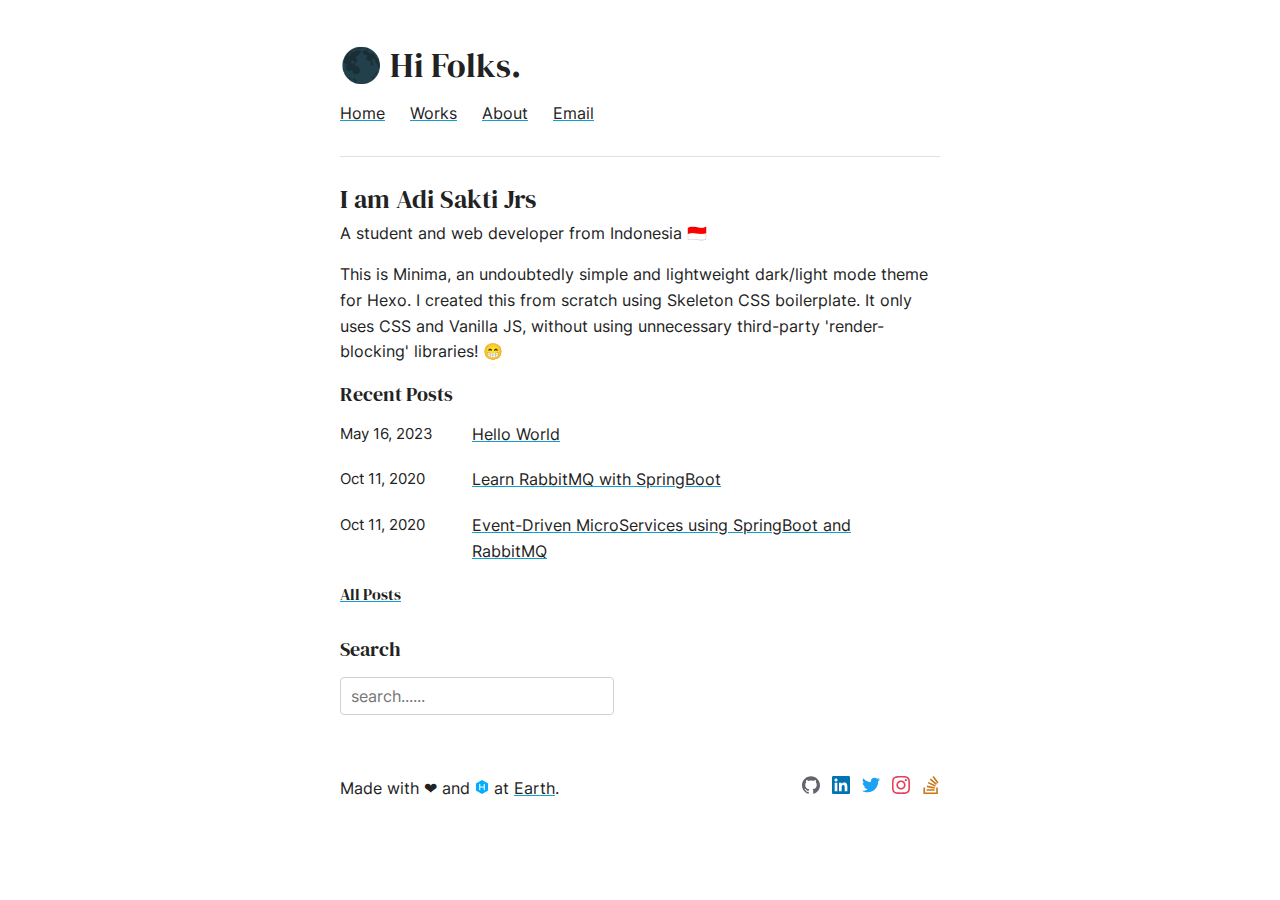
==== index.html @ b5400f8d "Site updated YYYY-05-2023年5月16日 22:52:45)" ====
<!DOCTYPE html>
<html lang="en">

<head>

  <!-- Minima -->
  <!-- Hexo theme created by @adisaktijrs -->

  <!-- Basic Page Needs
  –––––––––––––––––––––––––––––––––––––––––––––––––– -->
  <meta charset="utf-8">

  
  <title>Hexo</title>
  
  <link rel="sitemap" href="http://example.comsitemap.xml" />
  
  <link rel="canonical" href="http://example.com/">
  
  <meta name="description" content="">
  
  
  <meta name="author" content="John Doe">
  
  
  <meta property="og:image" content="http://example.com/images/thumbnail.jpg">
  
  
  <meta property="og:site_name" content="Hexo" />
  <meta property="og:type" content="article" />
  <meta property="og:title" content="Hexo" />
  
  <meta property="og:description" content="">
  
  <meta property="og:url" content="http://example.com/" />

  <meta name="twitter:card" content="summary_large_image">
  <meta name="twitter:title" content="Hexo">
  
  <meta name="twitter:description" content="">
  
  
  
  <meta name="twitter:image" content="http://example.com/images/thumbnail.jpg">
  
  
  <meta name="twitter:url" content="http://example.com/" />

  <!-- Mobile Specific Metas
  –––––––––––––––––––––––––––––––––––––––––––––––––– -->
  <meta name="viewport" content="width=device-width, initial-scale=1">

  <!-- Preload fonts
  –––––––––––––––––––––––––––––––––––––––––––––––––– -->
  <link rel="preload" href="/fonts/dm-serif-display-v4-latin-regular.woff2" as="font" type="font/woff2" crossorigin>
  <link rel="preload" href="/fonts/inter-v2-latin-regular.woff2" as="font" type="font/woff2" crossorigin>

  <!-- CSS
  –––––––––––––––––––––––––––––––––––––––––––––––––– -->
  
<link rel="stylesheet" href="/css/normalize.css">

  
<link rel="stylesheet" href="/css/skeleton.css">

  
<link rel="stylesheet" href="/css/custom.css">

  
<link rel="stylesheet" href="/css/prism-dark.css">

  
<link rel="stylesheet" href="/css/prism-line-numbers.css">

  <!-- User css -->
  
  
<link rel="stylesheet" href="/css/user.css">

  

  <!-- Favicon
  –––––––––––––––––––––––––––––––––––––––––––––––––– -->
  <link rel="icon" type="image/png" href="/images/favicon.png">

  <!-- Custom Theme Color Style
  –––––––––––––––––––––––––––––––––––––––––––––––––– -->
  <style>
  a:not(.icon) {
    text-decoration-color: #0FA0CE;
    background-image: linear-gradient(
      to bottom,
      rgba(0, 0, 0, 0) 50%,
      #0FA0CE 50%
    );
  }
  blockquote {
    border-left: 8px solid #0FA0CE;
  }
  .nanobar .bar {
    background: #0FA0CE;
  }
  .button.button-primary:hover,
  button.button-primary:hover,
  input[type="submit"].button-primary:hover,
  input[type="reset"].button-primary:hover,
  input[type="button"].button-primary:hover,
  .button.button-primary:focus,
  button.button-primary:focus,
  input[type="submit"].button-primary:focus,
  input[type="reset"].button-primary:focus,
  input[type="button"].button-primary:focus {
    background-color: #0FA0CE;
    border-color: #0FA0CE;
  }
  input[type="email"]:focus,
  input[type="number"]:focus,
  input[type="search"]:focus,
  input[type="text"]:focus,
  input[type="tel"]:focus,
  input[type="url"]:focus,
  input[type="password"]:focus,
  textarea:focus,
  select:focus {
    border: 1px solid #0FA0CE;
  }
</style>

  <!-- Google Analytics (With Privacy Settings On)
  –––––––––––––––––––––––––––––––––––––––––––––––––– -->
  

  
  <script src="/js/pic.min.js" defer></script>
  

  

<meta name="generator" content="Hexo 6.3.0"></head>

<body>
  <div class="container">
    <div class="row">
      <div>

        <div class="row">
  <div class="two columns" style="max-width: 50px">
    <h1 class="mt-2 mode">
      <div onclick=setDarkMode(true) id="darkBtn">🌑</div>
      <div onclick=setDarkMode(false) id="lightBtn" class=hidden>☀️</div>
      <script >
        if (localStorage.getItem('preferredTheme') == 'dark') {
          setDarkMode(true)
        }
        function setDarkMode(isDark) {
          var darkBtn = document.getElementById('darkBtn')
          var lightBtn = document.getElementById('lightBtn')
          if (isDark) {
            lightBtn.style.display = "block"
            darkBtn.style.display = "none"
            localStorage.setItem('preferredTheme', 'dark');
          } else {
            lightBtn.style.display = "none"
            darkBtn.style.display = "block"
            localStorage.removeItem('preferredTheme');
          }
          document.body.classList.toggle("darkmode");
        }
      </script>
    </h1>
  </div>

  <div class="six columns ml-1">
    <h1 class="mt-2">
      Hi Folks.
    </h1>
  </div>

  <div class="twelve columns">
    <div class="row">
      <div class="nine columns left">
        <a href="/">Home</a>
        
          
          <a href="/Works" class="ml">Works</a>
          
        
          
          <a href="/About" class="ml">About</a>
          
        
        
          
            <a href="mailto:test@test.test" target="_blank" class="ml">Email</a>
          
        
      </div>
    </div>
    <hr style="margin-bottom: 2.6rem">
  </div>
</div>

        <div class="trans">
          <div class="row">
  <div class="column">
    <!-- Main information, edit it on theme/_config.yml -->
    <h2 class="mb-2">I am Adi Sakti Jrs</h2>
    <p>A student and web developer from Indonesia 🇮🇩</p>
    <p>This is Minima, an undoubtedly simple and lightweight dark/light mode theme for Hexo. I created this from scratch using Skeleton CSS boilerplate. It only uses CSS and Vanilla JS, without using unnecessary third-party &#39;render-blocking&#39; libraries! 😁</p>
  </div>
</div>

<h3>Recent Posts</h3>


<div class="row">

  <div class="three columns left lit">
    <p class="bottom">May 16, 2023</p>
  </div>
  <div class="nine columns left mb-3">
    <a href="/2023/05/16/hello-world/" >
      
        Hello World
      
    </a>
  </div>
</div>

<div class="row">

  <div class="three columns left lit">
    <p class="bottom">Oct 11, 2020</p>
  </div>
  <div class="nine columns left mb-3">
    <a href="/2020/10/11/Learn_RabbitMQ_with_SpringBoot/" >
      
        Learn RabbitMQ with SpringBoot
      
    </a>
  </div>
</div>

<div class="row">

  <div class="three columns left lit">
    <p class="bottom">Oct 11, 2020</p>
  </div>
  <div class="nine columns left mb-3">
    <a href="/2020/10/11/Event-Driven_MicroServices_using_SpringBoot_and_RabbitMQ/" >
      
        Event-Driven MicroServices using SpringBoot and RabbitMQ
      
    </a>
  </div>
</div>


<h4> <a href="/archives">All Posts</a></h4>

        </div>
        <div class="row mt-2">
  <h3>Search</h3>
  <div><input id="search-text" title="search" class="search-text" type="text" placeholder="search......"></div>
  <div style="margin-top: 1.5rem;">
    <ul id="result"></ul>
  </div>
</div>
        <div class="row mt-2">
  
    <div class="eight columns">
      <p id="madewith">Made with ❤ and
        <a class="footer-link icon" href="https://hexo.io" target="_blank" style="text-decoration: none;" rel="noreferrer" aria-label="Hexo.io">
        <svg class="hexo svg-hov" width="14" role="img" xmlns="http://www.w3.org/2000/svg" viewBox="0 0 24 24"><title>Hexo.js</title><path d="M12 .007L1.57 6.056V18.05L12 23.995l10.43-6.049V5.952L12 .007zm4.798 17.105l-.939.521-.939-.521V12.94H9.08v4.172l-.94.521-.938-.521V6.89l.939-.521.939.521v4.172h5.84V6.89l.94-.521.938.521v10.222z"/></svg>
        </a>
        
        at <a href="https://en.wikipedia.org/wiki/Earth" target="_blank" rel="noreferrer">Earth</a>.</p>
        
    </div>

    <!-- Sepcial thanks to https://simpleicons.org/ for the icons -->
    <div class="four columns mb-3 posisi" >
      
      <a class="ml-0 footer-link icon" href="https://github.com/adisaktijrs" target="_blank" style="text-decoration: none" rel="noreferrer" aria-label="GitHub">
        <svg class="github svg-hov" width="18" role="img" viewBox="0 0 24 24" xmlns="http://www.w3.org/2000/svg"><title>GitHub</title><path d="M12 .297c-6.63 0-12 5.373-12 12 0 5.303 3.438 9.8 8.205 11.385.6.113.82-.258.82-.577 0-.285-.01-1.04-.015-2.04-3.338.724-4.042-1.61-4.042-1.61C4.422 18.07 3.633 17.7 3.633 17.7c-1.087-.744.084-.729.084-.729 1.205.084 1.838 1.236 1.838 1.236 1.07 1.835 2.809 1.305 3.495.998.108-.776.417-1.305.76-1.605-2.665-.3-5.466-1.332-5.466-5.93 0-1.31.465-2.38 1.235-3.22-.135-.303-.54-1.523.105-3.176 0 0 1.005-.322 3.3 1.23.96-.267 1.98-.399 3-.405 1.02.006 2.04.138 3 .405 2.28-1.552 3.285-1.23 3.285-1.23.645 1.653.24 2.873.12 3.176.765.84 1.23 1.91 1.23 3.22 0 4.61-2.805 5.625-5.475 5.92.42.36.81 1.096.81 2.22 0 1.606-.015 2.896-.015 3.286 0 .315.21.69.825.57C20.565 22.092 24 17.592 24 12.297c0-6.627-5.373-12-12-12"/></svg>
      </a>
      

      
      <a class="ml-0 footer-link icon" href="https://linkedin.com/in/adisaktijrs" target="_blank" style="text-decoration: none" rel="noreferrer" aria-label="LinkedIn">
        <svg class="linkedin svg-hov" width="18" role="img" viewBox="0 0 24 24" xmlns="http://www.w3.org/2000/svg"><title>LinkedIn</title><path d="M20.447 20.452h-3.554v-5.569c0-1.328-.027-3.037-1.852-3.037-1.853 0-2.136 1.445-2.136 2.939v5.667H9.351V9h3.414v1.561h.046c.477-.9 1.637-1.85 3.37-1.85 3.601 0 4.267 2.37 4.267 5.455v6.286zM5.337 7.433c-1.144 0-2.063-.926-2.063-2.065 0-1.138.92-2.063 2.063-2.063 1.14 0 2.064.925 2.064 2.063 0 1.139-.925 2.065-2.064 2.065zm1.782 13.019H3.555V9h3.564v11.452zM22.225 0H1.771C.792 0 0 .774 0 1.729v20.542C0 23.227.792 24 1.771 24h20.451C23.2 24 24 23.227 24 22.271V1.729C24 .774 23.2 0 22.222 0h.003z"/></svg>
      </a>
      

      
      <a class="ml-0 footer-link icon" href="https://twitter.com/adisaktijrs" target="_blank" style="text-decoration: none" rel="noreferrer" aria-label="Twitter">
        <svg class="twitter svg-hov" width="18" role="img" viewBox="0 0 24 24" xmlns="http://www.w3.org/2000/svg"><title>Twitter</title><path d="M23.954 4.569c-.885.389-1.83.654-2.825.775 1.014-.611 1.794-1.574 2.163-2.723-.951.555-2.005.959-3.127 1.184-.896-.959-2.173-1.559-3.591-1.559-2.717 0-4.92 2.203-4.92 4.917 0 .39.045.765.127 1.124C7.691 8.094 4.066 6.13 1.64 3.161c-.427.722-.666 1.561-.666 2.475 0 1.71.87 3.213 2.188 4.096-.807-.026-1.566-.248-2.228-.616v.061c0 2.385 1.693 4.374 3.946 4.827-.413.111-.849.171-1.296.171-.314 0-.615-.03-.916-.086.631 1.953 2.445 3.377 4.604 3.417-1.68 1.319-3.809 2.105-6.102 2.105-.39 0-.779-.023-1.17-.067 2.189 1.394 4.768 2.209 7.557 2.209 9.054 0 13.999-7.496 13.999-13.986 0-.209 0-.42-.015-.63.961-.689 1.8-1.56 2.46-2.548l-.047-.02z"/></svg>
      </a>
      

      
      <a class="ml-0 footer-link icon" href="https://instagram.com/adisaktijrs" target="_blank" style="text-decoration: none" rel="noreferrer" aria-label="Instagram">
        <svg class="instagram svg-hov" width="18" role="img" viewBox="0 0 24 24" xmlns="http://www.w3.org/2000/svg"><title>Instagram</title><path d="M12 0C8.74 0 8.333.015 7.053.072 5.775.132 4.905.333 4.14.63c-.789.306-1.459.717-2.126 1.384S.935 3.35.63 4.14C.333 4.905.131 5.775.072 7.053.012 8.333 0 8.74 0 12s.015 3.667.072 4.947c.06 1.277.261 2.148.558 2.913.306.788.717 1.459 1.384 2.126.667.666 1.336 1.079 2.126 1.384.766.296 1.636.499 2.913.558C8.333 23.988 8.74 24 12 24s3.667-.015 4.947-.072c1.277-.06 2.148-.262 2.913-.558.788-.306 1.459-.718 2.126-1.384.666-.667 1.079-1.335 1.384-2.126.296-.765.499-1.636.558-2.913.06-1.28.072-1.687.072-4.947s-.015-3.667-.072-4.947c-.06-1.277-.262-2.149-.558-2.913-.306-.789-.718-1.459-1.384-2.126C21.319 1.347 20.651.935 19.86.63c-.765-.297-1.636-.499-2.913-.558C15.667.012 15.26 0 12 0zm0 2.16c3.203 0 3.585.016 4.85.071 1.17.055 1.805.249 2.227.415.562.217.96.477 1.382.896.419.42.679.819.896 1.381.164.422.36 1.057.413 2.227.057 1.266.07 1.646.07 4.85s-.015 3.585-.074 4.85c-.061 1.17-.256 1.805-.421 2.227-.224.562-.479.96-.899 1.382-.419.419-.824.679-1.38.896-.42.164-1.065.36-2.235.413-1.274.057-1.649.07-4.859.07-3.211 0-3.586-.015-4.859-.074-1.171-.061-1.816-.256-2.236-.421-.569-.224-.96-.479-1.379-.899-.421-.419-.69-.824-.9-1.38-.165-.42-.359-1.065-.42-2.235-.045-1.26-.061-1.649-.061-4.844 0-3.196.016-3.586.061-4.861.061-1.17.255-1.814.42-2.234.21-.57.479-.96.9-1.381.419-.419.81-.689 1.379-.898.42-.166 1.051-.361 2.221-.421 1.275-.045 1.65-.06 4.859-.06l.045.03zm0 3.678c-3.405 0-6.162 2.76-6.162 6.162 0 3.405 2.76 6.162 6.162 6.162 3.405 0 6.162-2.76 6.162-6.162 0-3.405-2.76-6.162-6.162-6.162zM12 16c-2.21 0-4-1.79-4-4s1.79-4 4-4 4 1.79 4 4-1.79 4-4 4zm7.846-10.405c0 .795-.646 1.44-1.44 1.44-.795 0-1.44-.646-1.44-1.44 0-.794.646-1.439 1.44-1.439.793-.001 1.44.645 1.44 1.439z"/></svg>
      </a>
      

      
      <a class="ml-0 footer-link icon" href="https://stackoverflow.com/story/tobiasreithmeier" target="_blank" style="text-decoration: none" rel="noreferrer" aria-label="StackOverflow">
        <svg class="stackoverflow svg-hov" width="18" role="img" viewBox="0 0 24 24" xmlns="http://www.w3.org/2000/svg"><title>Stack Overflow</title><path d="M15.725 0l-1.72 1.277 6.39 8.588 1.716-1.277L15.725 0zm-3.94 3.418l-1.369 1.644 8.225 6.85 1.369-1.644-8.225-6.85zm-3.15 4.465l-.905 1.94 9.702 4.517.904-1.94-9.701-4.517zm-1.85 4.86l-.44 2.093 10.473 2.201.44-2.092-10.473-2.203zM1.89 15.47V24h19.19v-8.53h-2.133v6.397H4.021v-6.396H1.89zm4.265 2.133v2.13h10.66v-2.13H6.154Z"/></svg>
      </a>
      

    </div>
  
</div>

      </div>

    </div>

  </div>
  <script src="/js/nanobar.min.js"></script>

  <script>
    var options = {
      classname: 'nanobar',
      id: 'myNanobar'
    };
    var nanobar = new Nanobar(options);
    nanobar.go(30);
    nanobar.go(76);
    nanobar.go(100);
  </script>

</body>

</html>
---- css/skeleton.css ----
/*
* Skeleton V2.0.4
* Copyright 2014, Dave Gamache
* www.getskeleton.com
* Free to use under the MIT license.
* http://www.opensource.org/licenses/mit-license.php
* 12/29/2014
*/
/* Table of contents
––––––––––––––––––––––––––––––––––––––––––––––––––
- Grid
- Base Styles
- Typography
- Links
- Buttons
- Forms
- Lists
- Code
- Tables
- Spacing
- Utilities
- Clearing
- Media Queries
*/
/* Grid
–––––––––––––––––––––––––––––––––––––––––––––––––– */
.container {
  position: relative;
  width: 100%;
  max-width: 640px;
  margin: 0 auto;
  padding: 0 20px;
  box-sizing: border-box;
}

.column,
.columns {
  width: 100%;
  float: left;
  box-sizing: border-box;
}

/* For devices larger than 550px */
@media (min-width: 550px) {
  .column,
  .columns {
    margin-left: 4%;
  }

  .column:first-child,
  .columns:first-child {
    margin-left: 0;
  }

  .one.column,
  .one.columns {
    width: 4.66666666667%;
  }

  .two.columns {
    width: 13.3333333333%;
  }

  .three.columns {
    width: 22%;
  }

  .four.columns {
    width: 30.6666666667%;
  }

  .five.columns {
    width: 39.3333333333%;
  }

  .six.columns {
    width: 48%;
  }

  .seven.columns {
    width: 56.6666666667%;
  }

  .eight.columns {
    width: 65.3333333333%;
  }

  .nine.columns {
    width: 74.0%;
  }

  .ten.columns {
    width: 82.6666666667%;
  }

  .eleven.columns {
    width: 91.3333333333%;
  }

  .twelve.columns {
    width: 100%;
    margin-left: 0;
  }

  .one-third.column {
    width: 30.6666666667%;
  }

  .two-thirds.column {
    width: 65.3333333333%;
  }

  .one-half.column {
    width: 48%;
  }

  /* Offsets */
  .offset-by-one.column,
  .offset-by-one.columns {
    margin-left: 8.66666666667%;
  }

  .offset-by-two.column,
  .offset-by-two.columns {
    margin-left: 17.3333333333%;
  }

  .offset-by-three.column,
  .offset-by-three.columns {
    margin-left: 26%;
  }

  .offset-by-four.column,
  .offset-by-four.columns {
    margin-left: 34.6666666667%;
  }

  .offset-by-five.column,
  .offset-by-five.columns {
    margin-left: 43.3333333333%;
  }

  .offset-by-six.column,
  .offset-by-six.columns {
    margin-left: 52%;
  }

  .offset-by-seven.column,
  .offset-by-seven.columns {
    margin-left: 60.6666666667%;
  }

  .offset-by-eight.column,
  .offset-by-eight.columns {
    margin-left: 69.3333333333%;
  }

  .offset-by-nine.column,
  .offset-by-nine.columns {
    margin-left: 78.0%;
  }

  .offset-by-ten.column,
  .offset-by-ten.columns {
    margin-left: 86.6666666667%;
  }

  .offset-by-eleven.column,
  .offset-by-eleven.columns {
    margin-left: 95.3333333333%;
  }

  .offset-by-one-third.column,
  .offset-by-one-third.columns {
    margin-left: 34.6666666667%;
  }

  .offset-by-two-thirds.column,
  .offset-by-two-thirds.columns {
    margin-left: 69.3333333333%;
  }

  .offset-by-one-half.column,
  .offset-by-one-half.columns {
    margin-left: 52%;
  }
}

/* Base Styles
–––––––––––––––––––––––––––––––––––––––––––––––––– */
/* NOTE
html is set to 62.5% so that all the REM measurements throughout Skeleton
are based on 10px sizing. So basically 1.5rem = 15px :) */
html {
  font-size: 62.5%;
}

body {
  font-size: 1.6em;
  /* currently ems cause chrome bug misinterpreting rems on body element */
  line-height: 1.6;
  font-weight: 400;
  font-family: "Inter", "HelveticaNeue", "Helvetica Neue", Helvetica, Arial, sans-serif;
  color: #222;
}

/* Typography
–––––––––––––––––––––––––––––––––––––––––––––––––– */
h1, h2, h3, h4, h5, h6 {
  margin-top: 0;
  margin-bottom: 1.5rem;
  font-family: 'DM Serif Display', serif;
  font-weight: 400;
}

h1 {
  font-size: 3.4rem;
  line-height: 1.2;
}

h2 {
  font-size: 2.6rem;
  line-height: 1.25;
}

h3 {
  font-size: 2.0rem;
  line-height: 1.3;
}

h4 {
  font-size: 1.6rem;
  line-height: 1.35;
}

h5 {
  font-size: 1.4rem;
  line-height: 1.5;
}

h6 {
  font-size: 1.2rem;
  line-height: 1.6;
  letter-spacing: 0;
}

/* Larger than phablet */
/* @media (min-width: 550px) {
  h1 {
    font-size: 5.0rem;
  }

  h2 {
    font-size: 4.2rem;
  }

  h3 {
    font-size: 3.6rem;
  }

  h4 {
    font-size: 3.0rem;
  }

  h5 {
    font-size: 2.4rem;
  }

  h6 {
    font-size: 1.8rem;
  }
} */

p {
  margin-top: 0;
}

/* Links
–––––––––––––––––––––––––––––––––––––––––––––––––– */
a:not(.icon) {
  color: inherit;
  background-size: 100% 200%;
  transition:
    background-position .2s ease-in-out
}

a:hover:not(.icon),
a:focus:not(.icon) {
  background-position: 0 100%;
  color: #fff;
}

/* a:hover {
  background-color: #0FA0CE;
  transition: to top 200ms ease-out;

}

.link {
  text-decoration: none;
  color: inherit;
  position: relative;
}

.link:hover {
  color: inherit;
}

.link:after {
  content: "";
  position: absolute;
  z-index: -1;
  top: 80%;
  left: -0.1em;
  right: -0.1em;
  bottom: 0;
  transition: top 200ms cubic-bezier(0, .8, .13, 1);
  background-color: #0FA0CE;
}

.link:hover:after {
  top: 0%;
} */

/* Buttons
–––––––––––––––––––––––––––––––––––––––––––––––––– */
.button,
button,
input[type="submit"],
input[type="reset"],
input[type="button"] {
  display: inline-block;
  height: 38px;
  padding: 0 30px;
  color: #555;
  text-align: center;
  font-size: 11px;
  font-weight: 600;
  line-height: 38px;
  letter-spacing: .1rem;
  text-transform: uppercase;
  text-decoration: none;
  white-space: nowrap;
  background-color: transparent;
  border-radius: 4px;
  border: 1px solid #bbb;
  cursor: pointer;
  box-sizing: border-box;
}

.button:hover,
button:hover,
input[type="submit"]:hover,
input[type="reset"]:hover,
input[type="button"]:hover,
.button:focus,
button:focus,
input[type="submit"]:focus,
input[type="reset"]:focus,
input[type="button"]:focus {
  color: #333;
  border-color: #888;
  outline: 0;
}

.button.button-primary,
button.button-primary,
input[type="submit"].button-primary,
input[type="reset"].button-primary,
input[type="button"].button-primary {
  color: #FFF;
  background-color: #333;
  border-color: #333;
}

.button.button-primary:hover,
button.button-primary:hover,
input[type="submit"].button-primary:hover,
input[type="reset"].button-primary:hover,
input[type="button"].button-primary:hover,
.button.button-primary:focus,
button.button-primary:focus,
input[type="submit"].button-primary:focus,
input[type="reset"].button-primary:focus,
input[type="button"].button-primary:focus {
  color: #FFF;
}

/* Forms
–––––––––––––––––––––––––––––––––––––––––––––––––– */
input[type="email"],
input[type="number"],
input[type="search"],
input[type="text"],
input[type="tel"],
input[type="url"],
input[type="password"],
textarea,
select {
  height: 38px;
  padding: 6px 10px;
  /* The 6px vertically centers text on FF, ignored by Webkit */
  background-color: #fff;
  border: 1px solid #D1D1D1;
  border-radius: 4px;
  box-shadow: none;
  box-sizing: border-box;
}

/* Removes awkward default styles on some inputs for iOS */
input[type="email"],
input[type="number"],
input[type="search"],
input[type="text"],
input[type="tel"],
input[type="url"],
input[type="password"],
textarea {
  -webkit-appearance: none;
  -moz-appearance: none;
  appearance: none;
}

textarea {
  min-height: 65px;
  padding-top: 6px;
  padding-bottom: 6px;
}

input[type="email"]:focus,
input[type="number"]:focus,
input[type="search"]:focus,
input[type="text"]:focus,
input[type="tel"]:focus,
input[type="url"]:focus,
input[type="password"]:focus,
textarea:focus,
select:focus {
  outline: 0;
}

label,
legend {
  display: block;
  margin-bottom: .5rem;
  font-weight: 600;
}

fieldset {
  padding: 0;
  border-width: 0;
}

input[type="checkbox"],
input[type="radio"] {
  display: inline;
}

label>.label-body {
  display: inline-block;
  margin-left: .5rem;
  font-weight: normal;
}

/* Lists
–––––––––––––––––––––––––––––––––––––––––––––––––– */
ul {
  list-style: circle outside;
  margin-left: 2rem;
}

ol {
  list-style: decimal outside;
  margin-left: 2rem;
}

ol, ul {
  padding-left: 0;
  margin-top: 0;
}

ul ul,
ul ol,
ol ol,
ol ul {
  margin: 1.5rem 0 1.5rem 3rem;
  font-size: 90%;
}

li {
  margin-bottom: 1rem;
}

/* Code
–––––––––––––––––––––––––––––––––––––––––––––––––– */
/* code {
  padding: .2rem .5rem;
  margin: 0 .2rem;
  font-size: 90%;
  white-space: nowrap;
  background: #F1F1F1;
  border: 1px solid #E1E1E1;
  border-radius: 4px;
}

pre>code {
  display: block;
  padding: 1rem 1.5rem;
  white-space: pre;
} */
/* Tables
–––––––––––––––––––––––––––––––––––––––––––––––––– */
th,
td {
  padding: 12px 15px;
  text-align: left;
  border-bottom: 1px solid #E1E1E1;
}

th:first-child,
td:first-child {
  padding-left: 0;
}

th:last-child,
td:last-child {
  padding-right: 0;
}

/* Spacing
–––––––––––––––––––––––––––––––––––––––––––––––––– */
button,
.button {
  margin-bottom: 1rem;
}

input,
textarea,
select,
fieldset {
  margin-bottom: 1.5rem;
}

/* pre,
blockquote,
dl,
figure,
table,
p,
ul,
ol,
form {
  margin-bottom: 2.5rem;
} */

/* Utilities
–––––––––––––––––––––––––––––––––––––––––––––––––– */
.u-full-width {
  width: 100%;
  box-sizing: border-box;
}

.u-max-full-width {
  max-width: 100%;
  box-sizing: border-box;
}

.u-pull-right {
  float: right;
}

.u-pull-left {
  float: left;
}

/* Misc
–––––––––––––––––––––––––––––––––––––––––––––––––– */
hr {
  margin-top: 3rem;
  margin-bottom: 3.5rem;
  border-width: 0;
  border-top: 1px solid #E1E1E1;
}

/* Clearing
–––––––––––––––––––––––––––––––––––––––––––––––––– */
/* Self Clearing Goodness */
.container:after,
.row:after,
.u-cf {
  content: "";
  display: table;
  clear: both;
}

/* Media Queries
–––––––––––––––––––––––––––––––––––––––––––––––––– */
/*
Note: The best way to structure the use of media queries is to create the queries
near the relevant code. For example, if you wanted to change the styles for buttons
on small devices, paste the mobile query code up in the buttons section and style it
there.
*/
/* Larger than mobile */
@media (min-width: 400px) {}

/* Larger than phablet (also point when grid becomes active) */
@media (min-width: 550px) {}

/* Larger than tablet */
@media (min-width: 750px) {}

/* Larger than desktop */
@media (min-width: 1000px) {}

/* Larger than Desktop HD */
@media (min-width: 1200px) {}
---- css/custom.css ----
/* dm-serif-display-regular - latin */
@font-face {
  font-family: 'DM Serif Display';
  font-style: normal;
  font-weight: 400;
  src: url('../fonts/dm-serif-display-v4-latin-regular.eot'); /* IE9 Compat Modes */
  src: local('DM Serif Display Regular'), local('DMSerifDisplay-Regular'),
       url('../fonts/dm-serif-display-v4-latin-regular.eot?#iefix') format('embedded-opentype'), /* IE6-IE8 */
       url('../fonts/dm-serif-display-v4-latin-regular.woff2') format('woff2'), /* Super Modern Browsers */
       url('../fonts/dm-serif-display-v4-latin-regular.woff') format('woff'), /* Modern Browsers */
       url('../fonts/dm-serif-display-v4-latin-regular.ttf') format('truetype'), /* Safari, Android, iOS */
       url('../fonts/dm-serif-display-v4-latin-regular.svg#DMSerifDisplay') format('svg'); /* Legacy iOS */

  font-display: swap; /* Add font-display */
}

/* inter-regular - latin */
@font-face {
  font-family: 'Inter';
  font-style: normal;
  font-weight: 400;
  src: url('../fonts/inter-v2-latin-regular.eot'); /* IE9 Compat Modes */
  src: local(''),
       url('../fonts/inter-v2-latin-regular.eot?#iefix') format('embedded-opentype'), /* IE6-IE8 */
       url('../fonts/inter-v2-latin-regular.woff2') format('woff2'), /* Super Modern Browsers */
       url('../fonts/inter-v2-latin-regular.woff') format('woff'), /* Modern Browsers */
       url('../fonts/inter-v2-latin-regular.ttf') format('truetype'), /* Safari, Android, iOS */
       url('../fonts/inter-v2-latin-regular.svg#Inter') format('svg'); /* Legacy iOS */

  font-display: swap; /* Add font-display */
}

html {
  overflow: auto;
}

img {
  max-width: 100%;
  -webkit-box-shadow: 0 0 5px rgba(0, 0, 0, 0.6);
  -moz-box-shadow: 0 0 5px rgba(0, 0, 0, 0.6);
  box-shadow: 0 0 5px rgba(0, 0, 0, 0.6);
  margin-bottom: 1%;
}

@media (min-width: 550px) {
  /*
  Side by side gallery
  use with </> alignment
  e.g.
  [_gallery >](imgages/test.jpg)
  */
  img[alt~="_gallery"] {
    max-width: 49.5%;
  }

  /* Aligned to the right */
  img[alt$=">"] {
    float: right;
  }

  /* Aligned to the left */
  img[alt$="<"] {
    float: left;
  }

  /* Centered image */
  img[alt$="><"] {
    display: block;
    margin: auto;
    float: none !important;
  }
}

.center {
  text-align: center;
}

.left {
  margin-left: 0;
}

.lit {
  font-size: 1.5rem;
  font-weight: 300;
}

.little-svg {
  fill: #fff;
}

.ml-0 {
  margin-left: 0.7rem;
}

.ml {
  margin-left: 2rem;
}

.ml-1 {
  margin-left: 5rem;
}

.bottom {
  margin-block-start: 0px;
  margin-block-end: 0px;
  margin-bottom: 0px;
}

.mb-1 {
  margin-bottom: 0px;
}

.mb-2 {
  margin-bottom: 5px;
}

.mb-3 {
  margin-bottom: 20px;
}

.mr {
  margin-right: 32px;
}

.mt-0 {
  margin-top: 0px;
}

.mt-2 {
  margin-top: 3rem;
}

.mt-3 {
  margin-top: 4rem;
}

.mx-auto {
  margin: auto;
}

.mode {
  position: absolute;
  display: block;
  cursor: pointer;
  -webkit-touch-callout: none; /* iOS Safari */
    -webkit-user-select: none; /* Safari */
     -khtml-user-select: none; /* Konqueror HTML */
       -moz-user-select: none; /* Old versions of Firefox */
        -ms-user-select: none; /* Internet Explorer/Edge */
            user-select: none; /* Non-prefixed version, currently
                                  supported by Chrome, Edge, Opera and Firefox */
}

.text-center {
  text-align: center;
}

.text-right {
  text-align: right;
}

.tag-link {
  margin-right: 10px;
}

.about {
  width: 150px;
  height: 150px;
  border-radius: 50%;
}

code:not(pre code) {
  background-color: rgb(230, 230, 230);
  border-radius: 5px;
  padding: 0px 2px;
  font-size: 85%;
}

body.darkmode code:not(pre code) {
  background-color: rgb(65, 65, 65);
}

/* blockquote */
blockquote {
  font-family: 'Inter';
  background-color: rgba(148, 148, 149, 0.08) ;
  margin: 1.5em 0px;
  padding: 1.1em 20px 1px 20px;
  font-style: italic;
}

blockquote footer {
  font-family: 'Inter';
  font-size: 16px;
  padding-bottom: 10px;
  margin-top: -10px;
}

blockquote footer cite:before {
  content: "—";
  padding: 0 0.5em;
}

/* Scroll bar */
::-webkit-scrollbar {
  width: 8px;
  height: 8px;
}

::-webkit-scrollbar-thumb {
  background: rgb(128 128 128 / 70%);
}
::-webkit-scrollbar-thumb:window-inactive {
  background: rgb(128 128 128 / 20%);
}

::-webkit-scrollbar-thumb:active {
  background-color: rgb(128 128 128 / 100%);
}

/* Footer */
a.footer-link:hover,
a.footer-link:focus {
  cursor: pointer;
}

.svg-hov {
  transition: all .2s ease-in-out;
}
.svg-hov:hover {
  transform: translateY(-3px);
  transition: all .2s ease-in-out;

}

.hexo {
  fill: #03adfc;
  vertical-align: middle;
  padding-bottom: 4px;
}

.github {
  fill: #63636F;
}
.linkedin {
  fill: #0073b1;
}
.twitter {
  fill: #1DA1F2;
}
.instagram {
  fill: #E4405F
}
.stackoverflow {
  fill: #ca7516;
}
.nanobar {
  left: 0;
}

body {
  position: absolute;
  top: 10px;
  left: 10px;
  bottom: 10px;
  right: 10px;
  padding: 5px;
  overflow-y: scroll;
  overflow-x: hidden;
  transition: all 0.3s ease-in-out;
}

body.darkmode {
  background: rgb(34, 34, 38);
  color: rgb(230, 230, 230);
}

.trans {
  animation: transitionPlay 0.7s;
}

@keyframes transitionPlay {
  from {
    opacity: 0;
    transform: translateY(20px);
  }

  to {
    opacity: 1;
    transform: none;
  }
}

.hidden {
  display: none;
}

#comments {
  text-align: center;
}

#madewith {
  text-align: center;
}

.posisi {
  text-align: center;
}

@media (min-width: 550px) {
  .posisi {
    text-align: right;
  }

  #comments {
    text-align: left;
  }

  #madewith {
    text-align: left;
  }

}
---- css/prism-dark.css ----
/* https://github.com/PrismJS/prism-themes/blob/master/themes/prism-vsc-dark-plus.css */
pre[class*="language-"],
code[class*="language-"] {
  color: #d4d4d4;
  font-size: 13px;
  text-shadow: none;
  font-family: Menlo, Monaco, Consolas, "Andale Mono", "Ubuntu Mono",
    "Courier New", monospace;
  direction: ltr;
  text-align: left;
  white-space: pre;
  word-spacing: normal;
  word-break: normal;
  line-height: 1.5;
  -moz-tab-size: 4;
  -o-tab-size: 4;
  tab-size: 4;
  -webkit-hyphens: none;
  -moz-hyphens: none;
  -ms-hyphens: none;
  hyphens: none;
}

pre[class*="language-"]::selection,
code[class*="language-"]::selection,
pre[class*="language-"] *::selection,
code[class*="language-"] *::selection {
  text-shadow: none;
  background: #75a7ca;
}

@media print {
  pre[class*="language-"],
  code[class*="language-"] {
    text-shadow: none;
  }
}

pre[class*="language-"] {
  padding: 1em;
  margin: 0.5em 0;
  overflow: auto;
  background: #292929;
}

:not(pre) > code[class*="language-"] {
  padding: 0.1em 0.3em;
  border-radius: 0.3em;
  color: #db4c69;
  background: #f9f2f4;
}
/*********************************************************
* Tokens
*/
.namespace {
  opacity: 0.7;
}

.token.doctype .token.doctype-tag {
  color: #569cd6;
}

.token.doctype .token.name {
  color: #9cdcfe;
}

.token.comment,
.token.prolog {
  color: #6a9955;
}

.token.punctuation,
.language-html .language-css .token.punctuation,
.language-html .language-javascript .token.punctuation {
  color: #d4d4d4;
}

.token.property,
.token.tag,
.token.boolean,
.token.number,
.token.constant,
.token.symbol,
.token.inserted,
.token.unit {
  color: #b5cea8;
}

.token.selector,
.token.attr-name,
.token.string,
.token.char,
.token.builtin,
.token.deleted {
  color: #ce9178;
}

.language-css .token.string.url {
  text-decoration: underline;
}

.token.operator,
.token.entity {
  color: #d4d4d4;
}

.token.operator.arrow {
  color: #569cd6;
}

.token.atrule {
  color: #ce9178;
}

.token.atrule .token.rule {
  color: #c586c0;
}

.token.atrule .token.url {
  color: #9cdcfe;
}

.token.atrule .token.url .token.function {
  color: #dcdcaa;
}

.token.atrule .token.url .token.punctuation {
  color: #d4d4d4;
}

.token.keyword {
  color: #569cd6;
}

.token.keyword.module,
.token.keyword.control-flow {
  color: #c586c0;
}

.token.function,
.token.function .token.maybe-class-name {
  color: #dcdcaa;
}

.token.regex {
  color: #d16969;
}

.token.important {
  color: #569cd6;
}

.token.italic {
  font-style: italic;
}

.token.constant {
  color: #9cdcfe;
}

.token.class-name,
.token.maybe-class-name {
  color: #4ec9b0;
}

.token.console {
  color: #9cdcfe;
}

.token.parameter {
  color: #9cdcfe;
}

.token.interpolation {
  color: #9cdcfe;
}

.token.punctuation.interpolation-punctuation {
  color: #569cd6;
}

.token.boolean {
  color: #569cd6;
}

.token.property,
.token.variable,
.token.imports .token.maybe-class-name,
.token.exports .token.maybe-class-name {
  color: #9cdcfe;
}

.token.selector {
  color: #d7ba7d;
}

.token.escape {
  color: #d7ba7d;
}

.token.tag {
  color: #569cd6;
}

.token.tag .token.punctuation {
  color: #808080;
}

.token.cdata {
  color: #808080;
}

.token.attr-name {
  color: #9cdcfe;
}

.token.attr-value,
.token.attr-value .token.punctuation {
  color: #ce9178;
}

.token.attr-value .token.punctuation.attr-equals {
  color: #d4d4d4;
}

.token.entity {
  color: #569cd6;
}

.token.namespace {
  color: #4ec9b0;
}
/*********************************************************
* Language Specific
*/

pre[class*="language-javascript"],
code[class*="language-javascript"],
pre[class*="language-jsx"],
code[class*="language-jsx"],
pre[class*="language-typescript"],
code[class*="language-typescript"],
pre[class*="language-tsx"],
code[class*="language-tsx"] {
  color: #9cdcfe;
}

pre[class*="language-css"],
code[class*="language-css"] {
  color: #ce9178;
}

pre[class*="language-html"],
code[class*="language-html"] {
  color: #d4d4d4;
}

.language-regex .token.anchor {
  color: #dcdcaa;
}

.language-html .token.punctuation {
  color: #808080;
}
/*********************************************************
* Line highlighting
*/
pre[data-line] {
  position: relative;
}

pre[class*="language-"] > code[class*="language-"] {
  position: relative;
  z-index: 1;
}

.line-highlight {
  position: absolute;
  left: 0;
  right: 0;
  padding: inherit 0;
  margin-top: 1em;
  background: #f7ebc6;
  box-shadow: inset 5px 0 0 #f7d87c;
  z-index: 0;
  pointer-events: none;
  line-height: inherit;
  white-space: pre;
}
---- css/prism-line-numbers.css ----
pre[class*="language-"].line-numbers {
  position: relative;
  padding-left: 3em;
  counter-reset: linenumber;
}

pre[class*="language-"].line-numbers > code {
  position: relative;
  white-space: inherit;
}

.line-numbers .line-numbers-rows {
  position: absolute;
  pointer-events: none;
  top: 0;
  font-size: 100%;
  left: -3.8em;
  width: 3em; /* works for line-numbers below 1000 lines */
  letter-spacing: -1px;
  border-right: 1px solid #999;

  -webkit-user-select: none;
  -moz-user-select: none;
  -ms-user-select: none;
  user-select: none;
}

.line-numbers-rows > span {
  display: block;
  counter-increment: linenumber;
}

.line-numbers-rows > span:before {
  content: counter(linenumber);
  color: #999;
  display: block;
  padding-right: 0.8em;
  text-align: right;
}
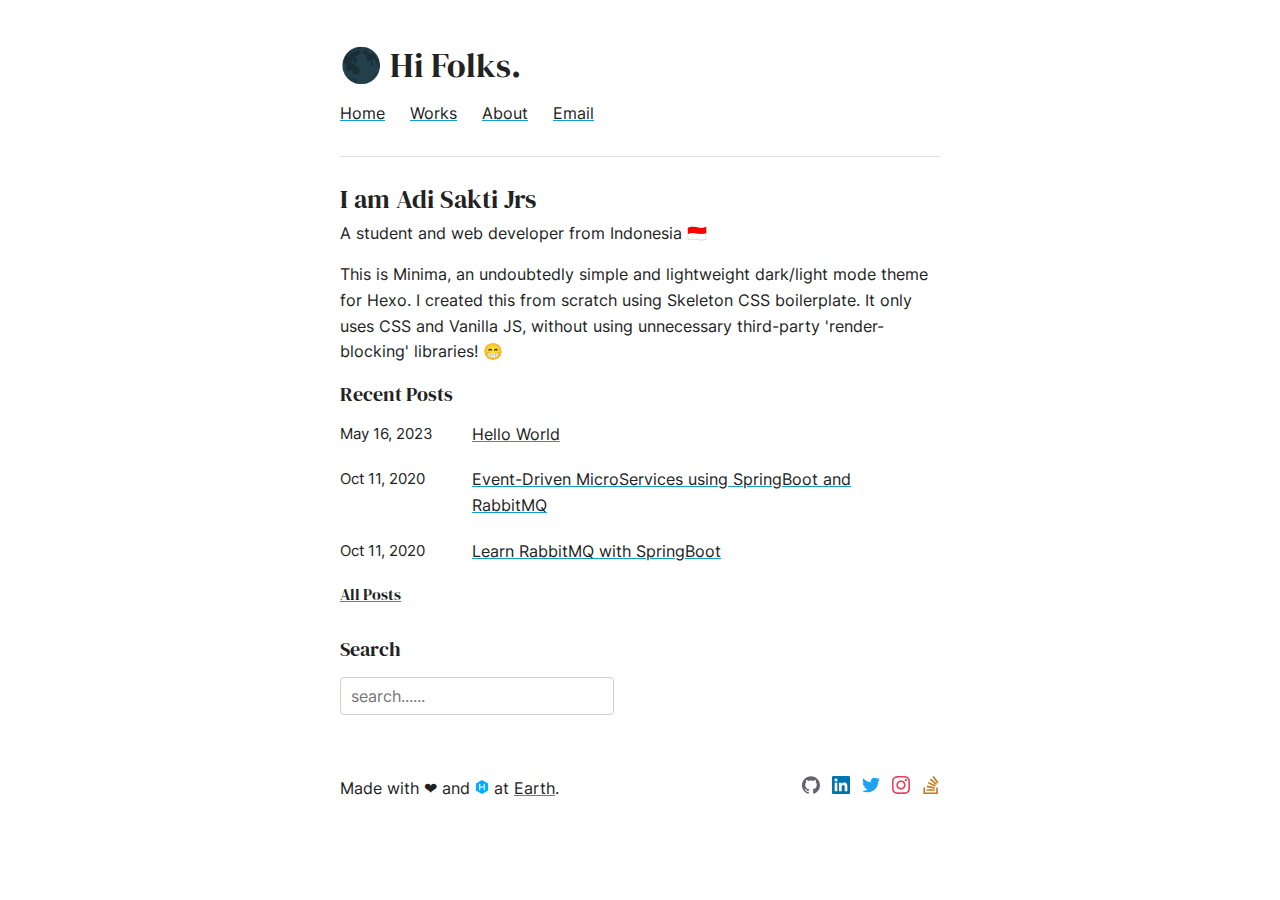
==== commit a6f02694: "Site updated YYYY-05-2023年5月16日 22:54:01)" ====
--- a/index.html
+++ b/index.html
@@ -233,9 +233,9 @@
     <p class="bottom">Oct 11, 2020</p>
   </div>
   <div class="nine columns left mb-3">
-    <a href="/2020/10/11/Learn_RabbitMQ_with_SpringBoot/" >
-      
-        Learn RabbitMQ with SpringBoot
+    <a href="/2020/10/11/Event-Driven_MicroServices_using_SpringBoot_and_RabbitMQ/" >
+      
+        Event-Driven MicroServices using SpringBoot and RabbitMQ
       
     </a>
   </div>
@@ -247,9 +247,9 @@
     <p class="bottom">Oct 11, 2020</p>
   </div>
   <div class="nine columns left mb-3">
-    <a href="/2020/10/11/Event-Driven_MicroServices_using_SpringBoot_and_RabbitMQ/" >
-      
-        Event-Driven MicroServices using SpringBoot and RabbitMQ
+    <a href="/2020/10/11/Learn_RabbitMQ_with_SpringBoot/" >
+      
+        Learn RabbitMQ with SpringBoot
       
     </a>
   </div>
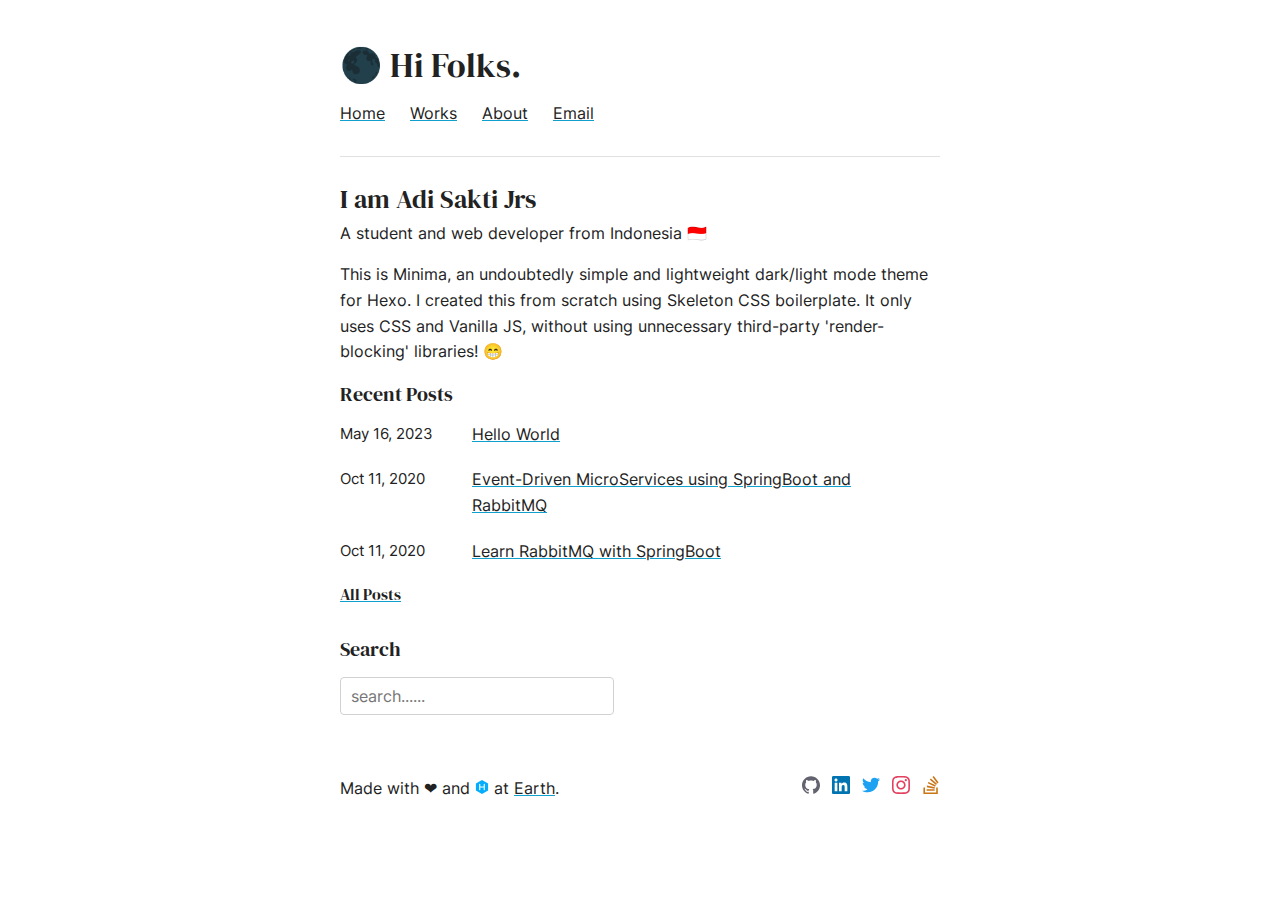
==== commit fd15e80b: "Site updated 05-2023年5月16日 22:59:49)" ====
--- a/index.html
+++ b/index.html
@@ -1,337 +1 @@
-<!DOCTYPE html>
-<html lang="en">
-
-<head>
-
-  <!-- Minima -->
-  <!-- Hexo theme created by @adisaktijrs -->
-
-  <!-- Basic Page Needs
-  –––––––––––––––––––––––––––––––––––––––––––––––––– -->
-  <meta charset="utf-8">
-
-  
-  <title>Hexo</title>
-  
-  <link rel="sitemap" href="http://example.comsitemap.xml" />
-  
-  <link rel="canonical" href="http://example.com/">
-  
-  <meta name="description" content="">
-  
-  
-  <meta name="author" content="John Doe">
-  
-  
-  <meta property="og:image" content="http://example.com/images/thumbnail.jpg">
-  
-  
-  <meta property="og:site_name" content="Hexo" />
-  <meta property="og:type" content="article" />
-  <meta property="og:title" content="Hexo" />
-  
-  <meta property="og:description" content="">
-  
-  <meta property="og:url" content="http://example.com/" />
-
-  <meta name="twitter:card" content="summary_large_image">
-  <meta name="twitter:title" content="Hexo">
-  
-  <meta name="twitter:description" content="">
-  
-  
-  
-  <meta name="twitter:image" content="http://example.com/images/thumbnail.jpg">
-  
-  
-  <meta name="twitter:url" content="http://example.com/" />
-
-  <!-- Mobile Specific Metas
-  –––––––––––––––––––––––––––––––––––––––––––––––––– -->
-  <meta name="viewport" content="width=device-width, initial-scale=1">
-
-  <!-- Preload fonts
-  –––––––––––––––––––––––––––––––––––––––––––––––––– -->
-  <link rel="preload" href="/fonts/dm-serif-display-v4-latin-regular.woff2" as="font" type="font/woff2" crossorigin>
-  <link rel="preload" href="/fonts/inter-v2-latin-regular.woff2" as="font" type="font/woff2" crossorigin>
-
-  <!-- CSS
-  –––––––––––––––––––––––––––––––––––––––––––––––––– -->
-  
-<link rel="stylesheet" href="/css/normalize.css">
-
-  
-<link rel="stylesheet" href="/css/skeleton.css">
-
-  
-<link rel="stylesheet" href="/css/custom.css">
-
-  
-<link rel="stylesheet" href="/css/prism-dark.css">
-
-  
-<link rel="stylesheet" href="/css/prism-line-numbers.css">
-
-  <!-- User css -->
-  
-  
-<link rel="stylesheet" href="/css/user.css">
-
-  
-
-  <!-- Favicon
-  –––––––––––––––––––––––––––––––––––––––––––––––––– -->
-  <link rel="icon" type="image/png" href="/images/favicon.png">
-
-  <!-- Custom Theme Color Style
-  –––––––––––––––––––––––––––––––––––––––––––––––––– -->
-  <style>
-  a:not(.icon) {
-    text-decoration-color: #0FA0CE;
-    background-image: linear-gradient(
-      to bottom,
-      rgba(0, 0, 0, 0) 50%,
-      #0FA0CE 50%
-    );
-  }
-  blockquote {
-    border-left: 8px solid #0FA0CE;
-  }
-  .nanobar .bar {
-    background: #0FA0CE;
-  }
-  .button.button-primary:hover,
-  button.button-primary:hover,
-  input[type="submit"].button-primary:hover,
-  input[type="reset"].button-primary:hover,
-  input[type="button"].button-primary:hover,
-  .button.button-primary:focus,
-  button.button-primary:focus,
-  input[type="submit"].button-primary:focus,
-  input[type="reset"].button-primary:focus,
-  input[type="button"].button-primary:focus {
-    background-color: #0FA0CE;
-    border-color: #0FA0CE;
-  }
-  input[type="email"]:focus,
-  input[type="number"]:focus,
-  input[type="search"]:focus,
-  input[type="text"]:focus,
-  input[type="tel"]:focus,
-  input[type="url"]:focus,
-  input[type="password"]:focus,
-  textarea:focus,
-  select:focus {
-    border: 1px solid #0FA0CE;
-  }
-</style>
-
-  <!-- Google Analytics (With Privacy Settings On)
-  –––––––––––––––––––––––––––––––––––––––––––––––––– -->
-  
-
-  
-  <script src="/js/pic.min.js" defer></script>
-  
-
-  
-
-<meta name="generator" content="Hexo 6.3.0"></head>
-
-<body>
-  <div class="container">
-    <div class="row">
-      <div>
-
-        <div class="row">
-  <div class="two columns" style="max-width: 50px">
-    <h1 class="mt-2 mode">
-      <div onclick=setDarkMode(true) id="darkBtn">🌑</div>
-      <div onclick=setDarkMode(false) id="lightBtn" class=hidden>☀️</div>
-      <script >
-        if (localStorage.getItem('preferredTheme') == 'dark') {
-          setDarkMode(true)
-        }
-        function setDarkMode(isDark) {
-          var darkBtn = document.getElementById('darkBtn')
-          var lightBtn = document.getElementById('lightBtn')
-          if (isDark) {
-            lightBtn.style.display = "block"
-            darkBtn.style.display = "none"
-            localStorage.setItem('preferredTheme', 'dark');
-          } else {
-            lightBtn.style.display = "none"
-            darkBtn.style.display = "block"
-            localStorage.removeItem('preferredTheme');
-          }
-          document.body.classList.toggle("darkmode");
-        }
-      </script>
-    </h1>
-  </div>
-
-  <div class="six columns ml-1">
-    <h1 class="mt-2">
-      Hi Folks.
-    </h1>
-  </div>
-
-  <div class="twelve columns">
-    <div class="row">
-      <div class="nine columns left">
-        <a href="/">Home</a>
-        
-          
-          <a href="/Works" class="ml">Works</a>
-          
-        
-          
-          <a href="/About" class="ml">About</a>
-          
-        
-        
-          
-            <a href="mailto:test@test.test" target="_blank" class="ml">Email</a>
-          
-        
-      </div>
-    </div>
-    <hr style="margin-bottom: 2.6rem">
-  </div>
-</div>
-
-        <div class="trans">
-          <div class="row">
-  <div class="column">
-    <!-- Main information, edit it on theme/_config.yml -->
-    <h2 class="mb-2">I am Adi Sakti Jrs</h2>
-    <p>A student and web developer from Indonesia 🇮🇩</p>
-    <p>This is Minima, an undoubtedly simple and lightweight dark/light mode theme for Hexo. I created this from scratch using Skeleton CSS boilerplate. It only uses CSS and Vanilla JS, without using unnecessary third-party &#39;render-blocking&#39; libraries! 😁</p>
-  </div>
-</div>
-
-<h3>Recent Posts</h3>
-
-
-<div class="row">
-
-  <div class="three columns left lit">
-    <p class="bottom">May 16, 2023</p>
-  </div>
-  <div class="nine columns left mb-3">
-    <a href="/2023/05/16/hello-world/" >
-      
-        Hello World
-      
-    </a>
-  </div>
-</div>
-
-<div class="row">
-
-  <div class="three columns left lit">
-    <p class="bottom">Oct 11, 2020</p>
-  </div>
-  <div class="nine columns left mb-3">
-    <a href="/2020/10/11/Event-Driven_MicroServices_using_SpringBoot_and_RabbitMQ/" >
-      
-        Event-Driven MicroServices using SpringBoot and RabbitMQ
-      
-    </a>
-  </div>
-</div>
-
-<div class="row">
-
-  <div class="three columns left lit">
-    <p class="bottom">Oct 11, 2020</p>
-  </div>
-  <div class="nine columns left mb-3">
-    <a href="/2020/10/11/Learn_RabbitMQ_with_SpringBoot/" >
-      
-        Learn RabbitMQ with SpringBoot
-      
-    </a>
-  </div>
-</div>
-
-
-<h4> <a href="/archives">All Posts</a></h4>
-
-        </div>
-        <div class="row mt-2">
-  <h3>Search</h3>
-  <div><input id="search-text" title="search" class="search-text" type="text" placeholder="search......"></div>
-  <div style="margin-top: 1.5rem;">
-    <ul id="result"></ul>
-  </div>
-</div>
-        <div class="row mt-2">
-  
-    <div class="eight columns">
-      <p id="madewith">Made with ❤ and
-        <a class="footer-link icon" href="https://hexo.io" target="_blank" style="text-decoration: none;" rel="noreferrer" aria-label="Hexo.io">
-        <svg class="hexo svg-hov" width="14" role="img" xmlns="http://www.w3.org/2000/svg" viewBox="0 0 24 24"><title>Hexo.js</title><path d="M12 .007L1.57 6.056V18.05L12 23.995l10.43-6.049V5.952L12 .007zm4.798 17.105l-.939.521-.939-.521V12.94H9.08v4.172l-.94.521-.938-.521V6.89l.939-.521.939.521v4.172h5.84V6.89l.94-.521.938.521v10.222z"/></svg>
-        </a>
-        
-        at <a href="https://en.wikipedia.org/wiki/Earth" target="_blank" rel="noreferrer">Earth</a>.</p>
-        
-    </div>
-
-    <!-- Sepcial thanks to https://simpleicons.org/ for the icons -->
-    <div class="four columns mb-3 posisi" >
-      
-      <a class="ml-0 footer-link icon" href="https://github.com/adisaktijrs" target="_blank" style="text-decoration: none" rel="noreferrer" aria-label="GitHub">
-        <svg class="github svg-hov" width="18" role="img" viewBox="0 0 24 24" xmlns="http://www.w3.org/2000/svg"><title>GitHub</title><path d="M12 .297c-6.63 0-12 5.373-12 12 0 5.303 3.438 9.8 8.205 11.385.6.113.82-.258.82-.577 0-.285-.01-1.04-.015-2.04-3.338.724-4.042-1.61-4.042-1.61C4.422 18.07 3.633 17.7 3.633 17.7c-1.087-.744.084-.729.084-.729 1.205.084 1.838 1.236 1.838 1.236 1.07 1.835 2.809 1.305 3.495.998.108-.776.417-1.305.76-1.605-2.665-.3-5.466-1.332-5.466-5.93 0-1.31.465-2.38 1.235-3.22-.135-.303-.54-1.523.105-3.176 0 0 1.005-.322 3.3 1.23.96-.267 1.98-.399 3-.405 1.02.006 2.04.138 3 .405 2.28-1.552 3.285-1.23 3.285-1.23.645 1.653.24 2.873.12 3.176.765.84 1.23 1.91 1.23 3.22 0 4.61-2.805 5.625-5.475 5.92.42.36.81 1.096.81 2.22 0 1.606-.015 2.896-.015 3.286 0 .315.21.69.825.57C20.565 22.092 24 17.592 24 12.297c0-6.627-5.373-12-12-12"/></svg>
-      </a>
-      
-
-      
-      <a class="ml-0 footer-link icon" href="https://linkedin.com/in/adisaktijrs" target="_blank" style="text-decoration: none" rel="noreferrer" aria-label="LinkedIn">
-        <svg class="linkedin svg-hov" width="18" role="img" viewBox="0 0 24 24" xmlns="http://www.w3.org/2000/svg"><title>LinkedIn</title><path d="M20.447 20.452h-3.554v-5.569c0-1.328-.027-3.037-1.852-3.037-1.853 0-2.136 1.445-2.136 2.939v5.667H9.351V9h3.414v1.561h.046c.477-.9 1.637-1.85 3.37-1.85 3.601 0 4.267 2.37 4.267 5.455v6.286zM5.337 7.433c-1.144 0-2.063-.926-2.063-2.065 0-1.138.92-2.063 2.063-2.063 1.14 0 2.064.925 2.064 2.063 0 1.139-.925 2.065-2.064 2.065zm1.782 13.019H3.555V9h3.564v11.452zM22.225 0H1.771C.792 0 0 .774 0 1.729v20.542C0 23.227.792 24 1.771 24h20.451C23.2 24 24 23.227 24 22.271V1.729C24 .774 23.2 0 22.222 0h.003z"/></svg>
-      </a>
-      
-
-      
-      <a class="ml-0 footer-link icon" href="https://twitter.com/adisaktijrs" target="_blank" style="text-decoration: none" rel="noreferrer" aria-label="Twitter">
-        <svg class="twitter svg-hov" width="18" role="img" viewBox="0 0 24 24" xmlns="http://www.w3.org/2000/svg"><title>Twitter</title><path d="M23.954 4.569c-.885.389-1.83.654-2.825.775 1.014-.611 1.794-1.574 2.163-2.723-.951.555-2.005.959-3.127 1.184-.896-.959-2.173-1.559-3.591-1.559-2.717 0-4.92 2.203-4.92 4.917 0 .39.045.765.127 1.124C7.691 8.094 4.066 6.13 1.64 3.161c-.427.722-.666 1.561-.666 2.475 0 1.71.87 3.213 2.188 4.096-.807-.026-1.566-.248-2.228-.616v.061c0 2.385 1.693 4.374 3.946 4.827-.413.111-.849.171-1.296.171-.314 0-.615-.03-.916-.086.631 1.953 2.445 3.377 4.604 3.417-1.68 1.319-3.809 2.105-6.102 2.105-.39 0-.779-.023-1.17-.067 2.189 1.394 4.768 2.209 7.557 2.209 9.054 0 13.999-7.496 13.999-13.986 0-.209 0-.42-.015-.63.961-.689 1.8-1.56 2.46-2.548l-.047-.02z"/></svg>
-      </a>
-      
-
-      
-      <a class="ml-0 footer-link icon" href="https://instagram.com/adisaktijrs" target="_blank" style="text-decoration: none" rel="noreferrer" aria-label="Instagram">
-        <svg class="instagram svg-hov" width="18" role="img" viewBox="0 0 24 24" xmlns="http://www.w3.org/2000/svg"><title>Instagram</title><path d="M12 0C8.74 0 8.333.015 7.053.072 5.775.132 4.905.333 4.14.63c-.789.306-1.459.717-2.126 1.384S.935 3.35.63 4.14C.333 4.905.131 5.775.072 7.053.012 8.333 0 8.74 0 12s.015 3.667.072 4.947c.06 1.277.261 2.148.558 2.913.306.788.717 1.459 1.384 2.126.667.666 1.336 1.079 2.126 1.384.766.296 1.636.499 2.913.558C8.333 23.988 8.74 24 12 24s3.667-.015 4.947-.072c1.277-.06 2.148-.262 2.913-.558.788-.306 1.459-.718 2.126-1.384.666-.667 1.079-1.335 1.384-2.126.296-.765.499-1.636.558-2.913.06-1.28.072-1.687.072-4.947s-.015-3.667-.072-4.947c-.06-1.277-.262-2.149-.558-2.913-.306-.789-.718-1.459-1.384-2.126C21.319 1.347 20.651.935 19.86.63c-.765-.297-1.636-.499-2.913-.558C15.667.012 15.26 0 12 0zm0 2.16c3.203 0 3.585.016 4.85.071 1.17.055 1.805.249 2.227.415.562.217.96.477 1.382.896.419.42.679.819.896 1.381.164.422.36 1.057.413 2.227.057 1.266.07 1.646.07 4.85s-.015 3.585-.074 4.85c-.061 1.17-.256 1.805-.421 2.227-.224.562-.479.96-.899 1.382-.419.419-.824.679-1.38.896-.42.164-1.065.36-2.235.413-1.274.057-1.649.07-4.859.07-3.211 0-3.586-.015-4.859-.074-1.171-.061-1.816-.256-2.236-.421-.569-.224-.96-.479-1.379-.899-.421-.419-.69-.824-.9-1.38-.165-.42-.359-1.065-.42-2.235-.045-1.26-.061-1.649-.061-4.844 0-3.196.016-3.586.061-4.861.061-1.17.255-1.814.42-2.234.21-.57.479-.96.9-1.381.419-.419.81-.689 1.379-.898.42-.166 1.051-.361 2.221-.421 1.275-.045 1.65-.06 4.859-.06l.045.03zm0 3.678c-3.405 0-6.162 2.76-6.162 6.162 0 3.405 2.76 6.162 6.162 6.162 3.405 0 6.162-2.76 6.162-6.162 0-3.405-2.76-6.162-6.162-6.162zM12 16c-2.21 0-4-1.79-4-4s1.79-4 4-4 4 1.79 4 4-1.79 4-4 4zm7.846-10.405c0 .795-.646 1.44-1.44 1.44-.795 0-1.44-.646-1.44-1.44 0-.794.646-1.439 1.44-1.439.793-.001 1.44.645 1.44 1.439z"/></svg>
-      </a>
-      
-
-      
-      <a class="ml-0 footer-link icon" href="https://stackoverflow.com/story/tobiasreithmeier" target="_blank" style="text-decoration: none" rel="noreferrer" aria-label="StackOverflow">
-        <svg class="stackoverflow svg-hov" width="18" role="img" viewBox="0 0 24 24" xmlns="http://www.w3.org/2000/svg"><title>Stack Overflow</title><path d="M15.725 0l-1.72 1.277 6.39 8.588 1.716-1.277L15.725 0zm-3.94 3.418l-1.369 1.644 8.225 6.85 1.369-1.644-8.225-6.85zm-3.15 4.465l-.905 1.94 9.702 4.517.904-1.94-9.701-4.517zm-1.85 4.86l-.44 2.093 10.473 2.201.44-2.092-10.473-2.203zM1.89 15.47V24h19.19v-8.53h-2.133v6.397H4.021v-6.396H1.89zm4.265 2.133v2.13h10.66v-2.13H6.154Z"/></svg>
-      </a>
-      
-
-    </div>
-  
-</div>
-
-      </div>
-
-    </div>
-
-  </div>
-  <script src="/js/nanobar.min.js"></script>
-
-  <script>
-    var options = {
-      classname: 'nanobar',
-      id: 'myNanobar'
-    };
-    var nanobar = new Nanobar(options);
-    nanobar.go(30);
-    nanobar.go(76);
-    nanobar.go(100);
-  </script>
-
-</body>
-
-</html>+<!DOCTYPE html><html lang="en"><head><meta charset="utf-8"><title>Hexo</title><link rel="sitemap" href="http://example.comsitemap.xml"><link rel="canonical" href="http://example.com/"><meta name="description" content=""><meta name="author" content="John Doe"><meta property="og:image" content="http://example.com/images/thumbnail.jpg"><meta property="og:site_name" content="Hexo"><meta property="og:type" content="article"><meta property="og:title" content="Hexo"><meta property="og:description" content=""><meta property="og:url" content="http://example.com/"><meta name="twitter:card" content="summary_large_image"><meta name="twitter:title" content="Hexo"><meta name="twitter:description" content=""><meta name="twitter:image" content="http://example.com/images/thumbnail.jpg"><meta name="twitter:url" content="http://example.com/"><meta name="viewport" content="width=device-width,initial-scale=1"><link rel="preload" href="/fonts/dm-serif-display-v4-latin-regular.woff2" as="font" type="font/woff2" crossorigin><link rel="preload" href="/fonts/inter-v2-latin-regular.woff2" as="font" type="font/woff2" crossorigin><link rel="stylesheet" href="/css/normalize.css"><link rel="stylesheet" href="/css/skeleton.css"><link rel="stylesheet" href="/css/custom.css"><link rel="stylesheet" href="/css/prism-dark.css"><link rel="stylesheet" href="/css/prism-line-numbers.css"><link rel="stylesheet" href="/css/user.css"><link rel="icon" type="image/png" href="/images/favicon.png"><style>a:not(.icon){text-decoration-color:#0fa0ce;background-image:linear-gradient(to bottom,rgba(0,0,0,0) 50%,#0fa0ce 50%)}blockquote{border-left:8px solid #0fa0ce}.nanobar .bar{background:#0fa0ce}.button.button-primary:focus,.button.button-primary:hover,button.button-primary:focus,button.button-primary:hover,input[type=button].button-primary:focus,input[type=button].button-primary:hover,input[type=reset].button-primary:focus,input[type=reset].button-primary:hover,input[type=submit].button-primary:focus,input[type=submit].button-primary:hover{background-color:#0fa0ce;border-color:#0fa0ce}input[type=email]:focus,input[type=number]:focus,input[type=password]:focus,input[type=search]:focus,input[type=tel]:focus,input[type=text]:focus,input[type=url]:focus,select:focus,textarea:focus{border:1px solid #0fa0ce}</style><script src="/js/pic.min.js" defer></script><meta name="generator" content="Hexo 6.3.0"></head><body><div class="container"><div class="row"><div><div class="row"><div class="two columns" style="max-width:50px"><h1 class="mt-2 mode"><div onclick="setDarkMode(!0)" id="darkBtn">🌑</div><div onclick="setDarkMode(!1)" id="lightBtn" class="hidden">☀️</div><script>function setDarkMode(e){var t=document.getElementById("darkBtn"),l=document.getElementById("lightBtn");e?(l.style.display="block",t.style.display="none",localStorage.setItem("preferredTheme","dark")):(l.style.display="none",t.style.display="block",localStorage.removeItem("preferredTheme")),document.body.classList.toggle("darkmode")}"dark"==localStorage.getItem("preferredTheme")&&setDarkMode(!0)</script></h1></div><div class="six columns ml-1"><h1 class="mt-2">Hi Folks.</h1></div><div class="twelve columns"><div class="row"><div class="nine columns left"><a href="/">Home</a> <a href="/Works" class="ml">Works</a> <a href="/About" class="ml">About</a> <a href="mailto:test@test.test" target="_blank" class="ml">Email</a></div></div><hr style="margin-bottom:2.6rem"></div></div><div class="trans"><div class="row"><div class="column"><h2 class="mb-2">I am Adi Sakti Jrs</h2><p>A student and web developer from Indonesia 🇮🇩</p><p>This is Minima, an undoubtedly simple and lightweight dark/light mode theme for Hexo. I created this from scratch using Skeleton CSS boilerplate. It only uses CSS and Vanilla JS, without using unnecessary third-party &#39;render-blocking&#39; libraries! 😁</p></div></div><h3>Recent Posts</h3><div class="row"><div class="three columns left lit"><p class="bottom">May 16, 2023</p></div><div class="nine columns left mb-3"><a href="/2023/05/16/hello-world/">Hello World</a></div></div><div class="row"><div class="three columns left lit"><p class="bottom">Oct 11, 2020</p></div><div class="nine columns left mb-3"><a href="/2020/10/11/Event-Driven_MicroServices_using_SpringBoot_and_RabbitMQ/">Event-Driven MicroServices using SpringBoot and RabbitMQ</a></div></div><div class="row"><div class="three columns left lit"><p class="bottom">Oct 11, 2020</p></div><div class="nine columns left mb-3"><a href="/2020/10/11/Learn_RabbitMQ_with_SpringBoot/">Learn RabbitMQ with SpringBoot</a></div></div><h4><a href="/archives">All Posts</a></h4></div><div class="row mt-2"><h3>Search</h3><div><input id="search-text" title="search" class="search-text" type="text" placeholder="search......"></div><div style="margin-top:1.5rem"><ul id="result"></ul></div></div><div class="row mt-2"><div class="eight columns"><p id="madewith">Made with ❤ and <a class="footer-link icon" href="https://hexo.io" target="_blank" style="text-decoration:none" rel="noreferrer" aria-label="Hexo.io"><svg class="hexo svg-hov" width="14" role="img" xmlns="http://www.w3.org/2000/svg" viewBox="0 0 24 24"><title>Hexo.js</title><path d="M12 .007L1.57 6.056V18.05L12 23.995l10.43-6.049V5.952L12 .007zm4.798 17.105l-.939.521-.939-.521V12.94H9.08v4.172l-.94.521-.938-.521V6.89l.939-.521.939.521v4.172h5.84V6.89l.94-.521.938.521v10.222z"/></svg> </a>at <a href="https://en.wikipedia.org/wiki/Earth" target="_blank" rel="noreferrer">Earth</a>.</p></div><div class="four columns mb-3 posisi"><a class="ml-0 footer-link icon" href="https://github.com/adisaktijrs" target="_blank" style="text-decoration:none" rel="noreferrer" aria-label="GitHub"><svg class="github svg-hov" width="18" role="img" viewBox="0 0 24 24" xmlns="http://www.w3.org/2000/svg"><title>GitHub</title><path d="M12 .297c-6.63 0-12 5.373-12 12 0 5.303 3.438 9.8 8.205 11.385.6.113.82-.258.82-.577 0-.285-.01-1.04-.015-2.04-3.338.724-4.042-1.61-4.042-1.61C4.422 18.07 3.633 17.7 3.633 17.7c-1.087-.744.084-.729.084-.729 1.205.084 1.838 1.236 1.838 1.236 1.07 1.835 2.809 1.305 3.495.998.108-.776.417-1.305.76-1.605-2.665-.3-5.466-1.332-5.466-5.93 0-1.31.465-2.38 1.235-3.22-.135-.303-.54-1.523.105-3.176 0 0 1.005-.322 3.3 1.23.96-.267 1.98-.399 3-.405 1.02.006 2.04.138 3 .405 2.28-1.552 3.285-1.23 3.285-1.23.645 1.653.24 2.873.12 3.176.765.84 1.23 1.91 1.23 3.22 0 4.61-2.805 5.625-5.475 5.92.42.36.81 1.096.81 2.22 0 1.606-.015 2.896-.015 3.286 0 .315.21.69.825.57C20.565 22.092 24 17.592 24 12.297c0-6.627-5.373-12-12-12"/></svg> </a><a class="ml-0 footer-link icon" href="https://linkedin.com/in/adisaktijrs" target="_blank" style="text-decoration:none" rel="noreferrer" aria-label="LinkedIn"><svg class="linkedin svg-hov" width="18" role="img" viewBox="0 0 24 24" xmlns="http://www.w3.org/2000/svg"><title>LinkedIn</title><path d="M20.447 20.452h-3.554v-5.569c0-1.328-.027-3.037-1.852-3.037-1.853 0-2.136 1.445-2.136 2.939v5.667H9.351V9h3.414v1.561h.046c.477-.9 1.637-1.85 3.37-1.85 3.601 0 4.267 2.37 4.267 5.455v6.286zM5.337 7.433c-1.144 0-2.063-.926-2.063-2.065 0-1.138.92-2.063 2.063-2.063 1.14 0 2.064.925 2.064 2.063 0 1.139-.925 2.065-2.064 2.065zm1.782 13.019H3.555V9h3.564v11.452zM22.225 0H1.771C.792 0 0 .774 0 1.729v20.542C0 23.227.792 24 1.771 24h20.451C23.2 24 24 23.227 24 22.271V1.729C24 .774 23.2 0 22.222 0h.003z"/></svg> </a><a class="ml-0 footer-link icon" href="https://twitter.com/adisaktijrs" target="_blank" style="text-decoration:none" rel="noreferrer" aria-label="Twitter"><svg class="twitter svg-hov" width="18" role="img" viewBox="0 0 24 24" xmlns="http://www.w3.org/2000/svg"><title>Twitter</title><path d="M23.954 4.569c-.885.389-1.83.654-2.825.775 1.014-.611 1.794-1.574 2.163-2.723-.951.555-2.005.959-3.127 1.184-.896-.959-2.173-1.559-3.591-1.559-2.717 0-4.92 2.203-4.92 4.917 0 .39.045.765.127 1.124C7.691 8.094 4.066 6.13 1.64 3.161c-.427.722-.666 1.561-.666 2.475 0 1.71.87 3.213 2.188 4.096-.807-.026-1.566-.248-2.228-.616v.061c0 2.385 1.693 4.374 3.946 4.827-.413.111-.849.171-1.296.171-.314 0-.615-.03-.916-.086.631 1.953 2.445 3.377 4.604 3.417-1.68 1.319-3.809 2.105-6.102 2.105-.39 0-.779-.023-1.17-.067 2.189 1.394 4.768 2.209 7.557 2.209 9.054 0 13.999-7.496 13.999-13.986 0-.209 0-.42-.015-.63.961-.689 1.8-1.56 2.46-2.548l-.047-.02z"/></svg> </a><a class="ml-0 footer-link icon" href="https://instagram.com/adisaktijrs" target="_blank" style="text-decoration:none" rel="noreferrer" aria-label="Instagram"><svg class="instagram svg-hov" width="18" role="img" viewBox="0 0 24 24" xmlns="http://www.w3.org/2000/svg"><title>Instagram</title><path d="M12 0C8.74 0 8.333.015 7.053.072 5.775.132 4.905.333 4.14.63c-.789.306-1.459.717-2.126 1.384S.935 3.35.63 4.14C.333 4.905.131 5.775.072 7.053.012 8.333 0 8.74 0 12s.015 3.667.072 4.947c.06 1.277.261 2.148.558 2.913.306.788.717 1.459 1.384 2.126.667.666 1.336 1.079 2.126 1.384.766.296 1.636.499 2.913.558C8.333 23.988 8.74 24 12 24s3.667-.015 4.947-.072c1.277-.06 2.148-.262 2.913-.558.788-.306 1.459-.718 2.126-1.384.666-.667 1.079-1.335 1.384-2.126.296-.765.499-1.636.558-2.913.06-1.28.072-1.687.072-4.947s-.015-3.667-.072-4.947c-.06-1.277-.262-2.149-.558-2.913-.306-.789-.718-1.459-1.384-2.126C21.319 1.347 20.651.935 19.86.63c-.765-.297-1.636-.499-2.913-.558C15.667.012 15.26 0 12 0zm0 2.16c3.203 0 3.585.016 4.85.071 1.17.055 1.805.249 2.227.415.562.217.96.477 1.382.896.419.42.679.819.896 1.381.164.422.36 1.057.413 2.227.057 1.266.07 1.646.07 4.85s-.015 3.585-.074 4.85c-.061 1.17-.256 1.805-.421 2.227-.224.562-.479.96-.899 1.382-.419.419-.824.679-1.38.896-.42.164-1.065.36-2.235.413-1.274.057-1.649.07-4.859.07-3.211 0-3.586-.015-4.859-.074-1.171-.061-1.816-.256-2.236-.421-.569-.224-.96-.479-1.379-.899-.421-.419-.69-.824-.9-1.38-.165-.42-.359-1.065-.42-2.235-.045-1.26-.061-1.649-.061-4.844 0-3.196.016-3.586.061-4.861.061-1.17.255-1.814.42-2.234.21-.57.479-.96.9-1.381.419-.419.81-.689 1.379-.898.42-.166 1.051-.361 2.221-.421 1.275-.045 1.65-.06 4.859-.06l.045.03zm0 3.678c-3.405 0-6.162 2.76-6.162 6.162 0 3.405 2.76 6.162 6.162 6.162 3.405 0 6.162-2.76 6.162-6.162 0-3.405-2.76-6.162-6.162-6.162zM12 16c-2.21 0-4-1.79-4-4s1.79-4 4-4 4 1.79 4 4-1.79 4-4 4zm7.846-10.405c0 .795-.646 1.44-1.44 1.44-.795 0-1.44-.646-1.44-1.44 0-.794.646-1.439 1.44-1.439.793-.001 1.44.645 1.44 1.439z"/></svg> </a><a class="ml-0 footer-link icon" href="https://stackoverflow.com/story/tobiasreithmeier" target="_blank" style="text-decoration:none" rel="noreferrer" aria-label="StackOverflow"><svg class="stackoverflow svg-hov" width="18" role="img" viewBox="0 0 24 24" xmlns="http://www.w3.org/2000/svg"><title>Stack Overflow</title><path d="M15.725 0l-1.72 1.277 6.39 8.588 1.716-1.277L15.725 0zm-3.94 3.418l-1.369 1.644 8.225 6.85 1.369-1.644-8.225-6.85zm-3.15 4.465l-.905 1.94 9.702 4.517.904-1.94-9.701-4.517zm-1.85 4.86l-.44 2.093 10.473 2.201.44-2.092-10.473-2.203zM1.89 15.47V24h19.19v-8.53h-2.133v6.397H4.021v-6.396H1.89zm4.265 2.133v2.13h10.66v-2.13H6.154Z"/></svg></a></div></div></div></div></div><script src="/js/nanobar.min.js"></script><script>var options={classname:"nanobar",id:"myNanobar"},nanobar=new Nanobar(options);nanobar.go(30),nanobar.go(76),nanobar.go(100)</script></body></html>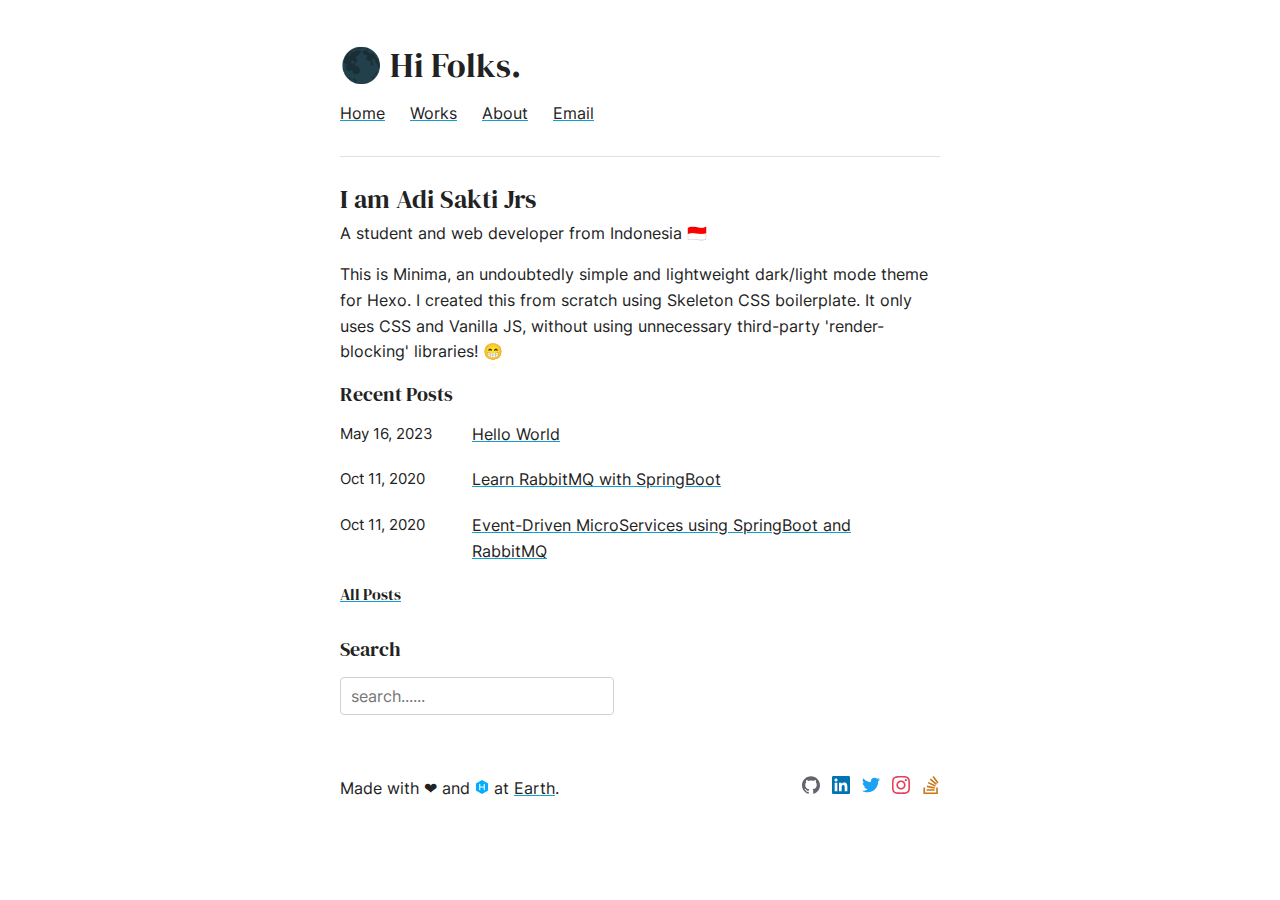
==== commit 2b88fb15: "Site updated: 2023-05-16 23:34:30" ====
--- a/index.html
+++ b/index.html
@@ -1 +1,335 @@
-<!DOCTYPE html><html lang="en"><head><meta charset="utf-8"><title>Hexo</title><link rel="sitemap" href="http://example.comsitemap.xml"><link rel="canonical" href="http://example.com/"><meta name="description" content=""><meta name="author" content="John Doe"><meta property="og:image" content="http://example.com/images/thumbnail.jpg"><meta property="og:site_name" content="Hexo"><meta property="og:type" content="article"><meta property="og:title" content="Hexo"><meta property="og:description" content=""><meta property="og:url" content="http://example.com/"><meta name="twitter:card" content="summary_large_image"><meta name="twitter:title" content="Hexo"><meta name="twitter:description" content=""><meta name="twitter:image" content="http://example.com/images/thumbnail.jpg"><meta name="twitter:url" content="http://example.com/"><meta name="viewport" content="width=device-width,initial-scale=1"><link rel="preload" href="/fonts/dm-serif-display-v4-latin-regular.woff2" as="font" type="font/woff2" crossorigin><link rel="preload" href="/fonts/inter-v2-latin-regular.woff2" as="font" type="font/woff2" crossorigin><link rel="stylesheet" href="/css/normalize.css"><link rel="stylesheet" href="/css/skeleton.css"><link rel="stylesheet" href="/css/custom.css"><link rel="stylesheet" href="/css/prism-dark.css"><link rel="stylesheet" href="/css/prism-line-numbers.css"><link rel="stylesheet" href="/css/user.css"><link rel="icon" type="image/png" href="/images/favicon.png"><style>a:not(.icon){text-decoration-color:#0fa0ce;background-image:linear-gradient(to bottom,rgba(0,0,0,0) 50%,#0fa0ce 50%)}blockquote{border-left:8px solid #0fa0ce}.nanobar .bar{background:#0fa0ce}.button.button-primary:focus,.button.button-primary:hover,button.button-primary:focus,button.button-primary:hover,input[type=button].button-primary:focus,input[type=button].button-primary:hover,input[type=reset].button-primary:focus,input[type=reset].button-primary:hover,input[type=submit].button-primary:focus,input[type=submit].button-primary:hover{background-color:#0fa0ce;border-color:#0fa0ce}input[type=email]:focus,input[type=number]:focus,input[type=password]:focus,input[type=search]:focus,input[type=tel]:focus,input[type=text]:focus,input[type=url]:focus,select:focus,textarea:focus{border:1px solid #0fa0ce}</style><script src="/js/pic.min.js" defer></script><meta name="generator" content="Hexo 6.3.0"></head><body><div class="container"><div class="row"><div><div class="row"><div class="two columns" style="max-width:50px"><h1 class="mt-2 mode"><div onclick="setDarkMode(!0)" id="darkBtn">🌑</div><div onclick="setDarkMode(!1)" id="lightBtn" class="hidden">☀️</div><script>function setDarkMode(e){var t=document.getElementById("darkBtn"),l=document.getElementById("lightBtn");e?(l.style.display="block",t.style.display="none",localStorage.setItem("preferredTheme","dark")):(l.style.display="none",t.style.display="block",localStorage.removeItem("preferredTheme")),document.body.classList.toggle("darkmode")}"dark"==localStorage.getItem("preferredTheme")&&setDarkMode(!0)</script></h1></div><div class="six columns ml-1"><h1 class="mt-2">Hi Folks.</h1></div><div class="twelve columns"><div class="row"><div class="nine columns left"><a href="/">Home</a> <a href="/Works" class="ml">Works</a> <a href="/About" class="ml">About</a> <a href="mailto:test@test.test" target="_blank" class="ml">Email</a></div></div><hr style="margin-bottom:2.6rem"></div></div><div class="trans"><div class="row"><div class="column"><h2 class="mb-2">I am Adi Sakti Jrs</h2><p>A student and web developer from Indonesia 🇮🇩</p><p>This is Minima, an undoubtedly simple and lightweight dark/light mode theme for Hexo. I created this from scratch using Skeleton CSS boilerplate. It only uses CSS and Vanilla JS, without using unnecessary third-party &#39;render-blocking&#39; libraries! 😁</p></div></div><h3>Recent Posts</h3><div class="row"><div class="three columns left lit"><p class="bottom">May 16, 2023</p></div><div class="nine columns left mb-3"><a href="/2023/05/16/hello-world/">Hello World</a></div></div><div class="row"><div class="three columns left lit"><p class="bottom">Oct 11, 2020</p></div><div class="nine columns left mb-3"><a href="/2020/10/11/Event-Driven_MicroServices_using_SpringBoot_and_RabbitMQ/">Event-Driven MicroServices using SpringBoot and RabbitMQ</a></div></div><div class="row"><div class="three columns left lit"><p class="bottom">Oct 11, 2020</p></div><div class="nine columns left mb-3"><a href="/2020/10/11/Learn_RabbitMQ_with_SpringBoot/">Learn RabbitMQ with SpringBoot</a></div></div><h4><a href="/archives">All Posts</a></h4></div><div class="row mt-2"><h3>Search</h3><div><input id="search-text" title="search" class="search-text" type="text" placeholder="search......"></div><div style="margin-top:1.5rem"><ul id="result"></ul></div></div><div class="row mt-2"><div class="eight columns"><p id="madewith">Made with ❤ and <a class="footer-link icon" href="https://hexo.io" target="_blank" style="text-decoration:none" rel="noreferrer" aria-label="Hexo.io"><svg class="hexo svg-hov" width="14" role="img" xmlns="http://www.w3.org/2000/svg" viewBox="0 0 24 24"><title>Hexo.js</title><path d="M12 .007L1.57 6.056V18.05L12 23.995l10.43-6.049V5.952L12 .007zm4.798 17.105l-.939.521-.939-.521V12.94H9.08v4.172l-.94.521-.938-.521V6.89l.939-.521.939.521v4.172h5.84V6.89l.94-.521.938.521v10.222z"/></svg> </a>at <a href="https://en.wikipedia.org/wiki/Earth" target="_blank" rel="noreferrer">Earth</a>.</p></div><div class="four columns mb-3 posisi"><a class="ml-0 footer-link icon" href="https://github.com/adisaktijrs" target="_blank" style="text-decoration:none" rel="noreferrer" aria-label="GitHub"><svg class="github svg-hov" width="18" role="img" viewBox="0 0 24 24" xmlns="http://www.w3.org/2000/svg"><title>GitHub</title><path d="M12 .297c-6.63 0-12 5.373-12 12 0 5.303 3.438 9.8 8.205 11.385.6.113.82-.258.82-.577 0-.285-.01-1.04-.015-2.04-3.338.724-4.042-1.61-4.042-1.61C4.422 18.07 3.633 17.7 3.633 17.7c-1.087-.744.084-.729.084-.729 1.205.084 1.838 1.236 1.838 1.236 1.07 1.835 2.809 1.305 3.495.998.108-.776.417-1.305.76-1.605-2.665-.3-5.466-1.332-5.466-5.93 0-1.31.465-2.38 1.235-3.22-.135-.303-.54-1.523.105-3.176 0 0 1.005-.322 3.3 1.23.96-.267 1.98-.399 3-.405 1.02.006 2.04.138 3 .405 2.28-1.552 3.285-1.23 3.285-1.23.645 1.653.24 2.873.12 3.176.765.84 1.23 1.91 1.23 3.22 0 4.61-2.805 5.625-5.475 5.92.42.36.81 1.096.81 2.22 0 1.606-.015 2.896-.015 3.286 0 .315.21.69.825.57C20.565 22.092 24 17.592 24 12.297c0-6.627-5.373-12-12-12"/></svg> </a><a class="ml-0 footer-link icon" href="https://linkedin.com/in/adisaktijrs" target="_blank" style="text-decoration:none" rel="noreferrer" aria-label="LinkedIn"><svg class="linkedin svg-hov" width="18" role="img" viewBox="0 0 24 24" xmlns="http://www.w3.org/2000/svg"><title>LinkedIn</title><path d="M20.447 20.452h-3.554v-5.569c0-1.328-.027-3.037-1.852-3.037-1.853 0-2.136 1.445-2.136 2.939v5.667H9.351V9h3.414v1.561h.046c.477-.9 1.637-1.85 3.37-1.85 3.601 0 4.267 2.37 4.267 5.455v6.286zM5.337 7.433c-1.144 0-2.063-.926-2.063-2.065 0-1.138.92-2.063 2.063-2.063 1.14 0 2.064.925 2.064 2.063 0 1.139-.925 2.065-2.064 2.065zm1.782 13.019H3.555V9h3.564v11.452zM22.225 0H1.771C.792 0 0 .774 0 1.729v20.542C0 23.227.792 24 1.771 24h20.451C23.2 24 24 23.227 24 22.271V1.729C24 .774 23.2 0 22.222 0h.003z"/></svg> </a><a class="ml-0 footer-link icon" href="https://twitter.com/adisaktijrs" target="_blank" style="text-decoration:none" rel="noreferrer" aria-label="Twitter"><svg class="twitter svg-hov" width="18" role="img" viewBox="0 0 24 24" xmlns="http://www.w3.org/2000/svg"><title>Twitter</title><path d="M23.954 4.569c-.885.389-1.83.654-2.825.775 1.014-.611 1.794-1.574 2.163-2.723-.951.555-2.005.959-3.127 1.184-.896-.959-2.173-1.559-3.591-1.559-2.717 0-4.92 2.203-4.92 4.917 0 .39.045.765.127 1.124C7.691 8.094 4.066 6.13 1.64 3.161c-.427.722-.666 1.561-.666 2.475 0 1.71.87 3.213 2.188 4.096-.807-.026-1.566-.248-2.228-.616v.061c0 2.385 1.693 4.374 3.946 4.827-.413.111-.849.171-1.296.171-.314 0-.615-.03-.916-.086.631 1.953 2.445 3.377 4.604 3.417-1.68 1.319-3.809 2.105-6.102 2.105-.39 0-.779-.023-1.17-.067 2.189 1.394 4.768 2.209 7.557 2.209 9.054 0 13.999-7.496 13.999-13.986 0-.209 0-.42-.015-.63.961-.689 1.8-1.56 2.46-2.548l-.047-.02z"/></svg> </a><a class="ml-0 footer-link icon" href="https://instagram.com/adisaktijrs" target="_blank" style="text-decoration:none" rel="noreferrer" aria-label="Instagram"><svg class="instagram svg-hov" width="18" role="img" viewBox="0 0 24 24" xmlns="http://www.w3.org/2000/svg"><title>Instagram</title><path d="M12 0C8.74 0 8.333.015 7.053.072 5.775.132 4.905.333 4.14.63c-.789.306-1.459.717-2.126 1.384S.935 3.35.63 4.14C.333 4.905.131 5.775.072 7.053.012 8.333 0 8.74 0 12s.015 3.667.072 4.947c.06 1.277.261 2.148.558 2.913.306.788.717 1.459 1.384 2.126.667.666 1.336 1.079 2.126 1.384.766.296 1.636.499 2.913.558C8.333 23.988 8.74 24 12 24s3.667-.015 4.947-.072c1.277-.06 2.148-.262 2.913-.558.788-.306 1.459-.718 2.126-1.384.666-.667 1.079-1.335 1.384-2.126.296-.765.499-1.636.558-2.913.06-1.28.072-1.687.072-4.947s-.015-3.667-.072-4.947c-.06-1.277-.262-2.149-.558-2.913-.306-.789-.718-1.459-1.384-2.126C21.319 1.347 20.651.935 19.86.63c-.765-.297-1.636-.499-2.913-.558C15.667.012 15.26 0 12 0zm0 2.16c3.203 0 3.585.016 4.85.071 1.17.055 1.805.249 2.227.415.562.217.96.477 1.382.896.419.42.679.819.896 1.381.164.422.36 1.057.413 2.227.057 1.266.07 1.646.07 4.85s-.015 3.585-.074 4.85c-.061 1.17-.256 1.805-.421 2.227-.224.562-.479.96-.899 1.382-.419.419-.824.679-1.38.896-.42.164-1.065.36-2.235.413-1.274.057-1.649.07-4.859.07-3.211 0-3.586-.015-4.859-.074-1.171-.061-1.816-.256-2.236-.421-.569-.224-.96-.479-1.379-.899-.421-.419-.69-.824-.9-1.38-.165-.42-.359-1.065-.42-2.235-.045-1.26-.061-1.649-.061-4.844 0-3.196.016-3.586.061-4.861.061-1.17.255-1.814.42-2.234.21-.57.479-.96.9-1.381.419-.419.81-.689 1.379-.898.42-.166 1.051-.361 2.221-.421 1.275-.045 1.65-.06 4.859-.06l.045.03zm0 3.678c-3.405 0-6.162 2.76-6.162 6.162 0 3.405 2.76 6.162 6.162 6.162 3.405 0 6.162-2.76 6.162-6.162 0-3.405-2.76-6.162-6.162-6.162zM12 16c-2.21 0-4-1.79-4-4s1.79-4 4-4 4 1.79 4 4-1.79 4-4 4zm7.846-10.405c0 .795-.646 1.44-1.44 1.44-.795 0-1.44-.646-1.44-1.44 0-.794.646-1.439 1.44-1.439.793-.001 1.44.645 1.44 1.439z"/></svg> </a><a class="ml-0 footer-link icon" href="https://stackoverflow.com/story/tobiasreithmeier" target="_blank" style="text-decoration:none" rel="noreferrer" aria-label="StackOverflow"><svg class="stackoverflow svg-hov" width="18" role="img" viewBox="0 0 24 24" xmlns="http://www.w3.org/2000/svg"><title>Stack Overflow</title><path d="M15.725 0l-1.72 1.277 6.39 8.588 1.716-1.277L15.725 0zm-3.94 3.418l-1.369 1.644 8.225 6.85 1.369-1.644-8.225-6.85zm-3.15 4.465l-.905 1.94 9.702 4.517.904-1.94-9.701-4.517zm-1.85 4.86l-.44 2.093 10.473 2.201.44-2.092-10.473-2.203zM1.89 15.47V24h19.19v-8.53h-2.133v6.397H4.021v-6.396H1.89zm4.265 2.133v2.13h10.66v-2.13H6.154Z"/></svg></a></div></div></div></div></div><script src="/js/nanobar.min.js"></script><script>var options={classname:"nanobar",id:"myNanobar"},nanobar=new Nanobar(options);nanobar.go(30),nanobar.go(76),nanobar.go(100)</script></body></html>+<!DOCTYPE html>
+<html lang="en">
+
+<head>
+
+  <!-- Minima -->
+  <!-- Hexo theme created by @adisaktijrs -->
+
+  <!-- Basic Page Needs
+  –––––––––––––––––––––––––––––––––––––––––––––––––– -->
+  <meta charset="utf-8">
+
+  
+  <title>Hexo</title>
+  
+  <link rel="canonical" href="http://example.com/">
+  
+  <meta name="description" content="">
+  
+  
+  <meta name="author" content="John Doe">
+  
+  
+  <meta property="og:image" content="http://example.com/images/thumbnail.jpg">
+  
+  
+  <meta property="og:site_name" content="Hexo" />
+  <meta property="og:type" content="article" />
+  <meta property="og:title" content="Hexo" />
+  
+  <meta property="og:description" content="">
+  
+  <meta property="og:url" content="http://example.com/" />
+
+  <meta name="twitter:card" content="summary_large_image">
+  <meta name="twitter:title" content="Hexo">
+  
+  <meta name="twitter:description" content="">
+  
+  
+  
+  <meta name="twitter:image" content="http://example.com/images/thumbnail.jpg">
+  
+  
+  <meta name="twitter:url" content="http://example.com/" />
+
+  <!-- Mobile Specific Metas
+  –––––––––––––––––––––––––––––––––––––––––––––––––– -->
+  <meta name="viewport" content="width=device-width, initial-scale=1">
+
+  <!-- Preload fonts
+  –––––––––––––––––––––––––––––––––––––––––––––––––– -->
+  <link rel="preload" href="/fonts/dm-serif-display-v4-latin-regular.woff2" as="font" type="font/woff2" crossorigin>
+  <link rel="preload" href="/fonts/inter-v2-latin-regular.woff2" as="font" type="font/woff2" crossorigin>
+
+  <!-- CSS
+  –––––––––––––––––––––––––––––––––––––––––––––––––– -->
+  
+<link rel="stylesheet" href="/css/normalize.css">
+
+  
+<link rel="stylesheet" href="/css/skeleton.css">
+
+  
+<link rel="stylesheet" href="/css/custom.css">
+
+  
+<link rel="stylesheet" href="/css/prism-dark.css">
+
+  
+<link rel="stylesheet" href="/css/prism-line-numbers.css">
+
+  <!-- User css -->
+  
+  
+<link rel="stylesheet" href="/css/user.css">
+
+  
+
+  <!-- Favicon
+  –––––––––––––––––––––––––––––––––––––––––––––––––– -->
+  <link rel="icon" type="image/png" href="/images/favicon.png">
+
+  <!-- Custom Theme Color Style
+  –––––––––––––––––––––––––––––––––––––––––––––––––– -->
+  <style>
+  a:not(.icon) {
+    text-decoration-color: #0FA0CE;
+    background-image: linear-gradient(
+      to bottom,
+      rgba(0, 0, 0, 0) 50%,
+      #0FA0CE 50%
+    );
+  }
+  blockquote {
+    border-left: 8px solid #0FA0CE;
+  }
+  .nanobar .bar {
+    background: #0FA0CE;
+  }
+  .button.button-primary:hover,
+  button.button-primary:hover,
+  input[type="submit"].button-primary:hover,
+  input[type="reset"].button-primary:hover,
+  input[type="button"].button-primary:hover,
+  .button.button-primary:focus,
+  button.button-primary:focus,
+  input[type="submit"].button-primary:focus,
+  input[type="reset"].button-primary:focus,
+  input[type="button"].button-primary:focus {
+    background-color: #0FA0CE;
+    border-color: #0FA0CE;
+  }
+  input[type="email"]:focus,
+  input[type="number"]:focus,
+  input[type="search"]:focus,
+  input[type="text"]:focus,
+  input[type="tel"]:focus,
+  input[type="url"]:focus,
+  input[type="password"]:focus,
+  textarea:focus,
+  select:focus {
+    border: 1px solid #0FA0CE;
+  }
+</style>
+
+  <!-- Google Analytics (With Privacy Settings On)
+  –––––––––––––––––––––––––––––––––––––––––––––––––– -->
+  
+
+  
+  <script src="/js/pic.min.js" defer></script>
+  
+
+  
+
+<meta name="generator" content="Hexo 6.3.0"></head>
+
+<body>
+  <div class="container">
+    <div class="row">
+      <div>
+
+        <div class="row">
+  <div class="two columns" style="max-width: 50px">
+    <h1 class="mt-2 mode">
+      <div onclick=setDarkMode(true) id="darkBtn">🌑</div>
+      <div onclick=setDarkMode(false) id="lightBtn" class=hidden>☀️</div>
+      <script >
+        if (localStorage.getItem('preferredTheme') == 'dark') {
+          setDarkMode(true)
+        }
+        function setDarkMode(isDark) {
+          var darkBtn = document.getElementById('darkBtn')
+          var lightBtn = document.getElementById('lightBtn')
+          if (isDark) {
+            lightBtn.style.display = "block"
+            darkBtn.style.display = "none"
+            localStorage.setItem('preferredTheme', 'dark');
+          } else {
+            lightBtn.style.display = "none"
+            darkBtn.style.display = "block"
+            localStorage.removeItem('preferredTheme');
+          }
+          document.body.classList.toggle("darkmode");
+        }
+      </script>
+    </h1>
+  </div>
+
+  <div class="six columns ml-1">
+    <h1 class="mt-2">
+      Hi Folks.
+    </h1>
+  </div>
+
+  <div class="twelve columns">
+    <div class="row">
+      <div class="nine columns left">
+        <a href="/">Home</a>
+        
+          
+          <a href="/Works" class="ml">Works</a>
+          
+        
+          
+          <a href="/About" class="ml">About</a>
+          
+        
+        
+          
+            <a href="mailto:test@test.test" target="_blank" class="ml">Email</a>
+          
+        
+      </div>
+    </div>
+    <hr style="margin-bottom: 2.6rem">
+  </div>
+</div>
+
+        <div class="trans">
+          <div class="row">
+  <div class="column">
+    <!-- Main information, edit it on theme/_config.yml -->
+    <h2 class="mb-2">I am Adi Sakti Jrs</h2>
+    <p>A student and web developer from Indonesia 🇮🇩</p>
+    <p>This is Minima, an undoubtedly simple and lightweight dark/light mode theme for Hexo. I created this from scratch using Skeleton CSS boilerplate. It only uses CSS and Vanilla JS, without using unnecessary third-party &#39;render-blocking&#39; libraries! 😁</p>
+  </div>
+</div>
+
+<h3>Recent Posts</h3>
+
+
+<div class="row">
+
+  <div class="three columns left lit">
+    <p class="bottom">May 16, 2023</p>
+  </div>
+  <div class="nine columns left mb-3">
+    <a href="/2023/05/16/hello-world/" >
+      
+        Hello World
+      
+    </a>
+  </div>
+</div>
+
+<div class="row">
+
+  <div class="three columns left lit">
+    <p class="bottom">Oct 11, 2020</p>
+  </div>
+  <div class="nine columns left mb-3">
+    <a href="/2020/10/11/Learn_RabbitMQ_with_SpringBoot/" >
+      
+        Learn RabbitMQ with SpringBoot
+      
+    </a>
+  </div>
+</div>
+
+<div class="row">
+
+  <div class="three columns left lit">
+    <p class="bottom">Oct 11, 2020</p>
+  </div>
+  <div class="nine columns left mb-3">
+    <a href="/2020/10/11/Event-Driven_MicroServices_using_SpringBoot_and_RabbitMQ/" >
+      
+        Event-Driven MicroServices using SpringBoot and RabbitMQ
+      
+    </a>
+  </div>
+</div>
+
+
+<h4> <a href="/archives">All Posts</a></h4>
+
+        </div>
+        <div class="row mt-2">
+  <h3>Search</h3>
+  <div><input id="search-text" title="search" class="search-text" type="text" placeholder="search......"></div>
+  <div style="margin-top: 1.5rem;">
+    <ul id="result"></ul>
+  </div>
+</div>
+        <div class="row mt-2">
+  
+    <div class="eight columns">
+      <p id="madewith">Made with ❤ and
+        <a class="footer-link icon" href="https://hexo.io" target="_blank" style="text-decoration: none;" rel="noreferrer" aria-label="Hexo.io">
+        <svg class="hexo svg-hov" width="14" role="img" xmlns="http://www.w3.org/2000/svg" viewBox="0 0 24 24"><title>Hexo.js</title><path d="M12 .007L1.57 6.056V18.05L12 23.995l10.43-6.049V5.952L12 .007zm4.798 17.105l-.939.521-.939-.521V12.94H9.08v4.172l-.94.521-.938-.521V6.89l.939-.521.939.521v4.172h5.84V6.89l.94-.521.938.521v10.222z"/></svg>
+        </a>
+        
+        at <a href="https://en.wikipedia.org/wiki/Earth" target="_blank" rel="noreferrer">Earth</a>.</p>
+        
+    </div>
+
+    <!-- Sepcial thanks to https://simpleicons.org/ for the icons -->
+    <div class="four columns mb-3 posisi" >
+      
+      <a class="ml-0 footer-link icon" href="https://github.com/adisaktijrs" target="_blank" style="text-decoration: none" rel="noreferrer" aria-label="GitHub">
+        <svg class="github svg-hov" width="18" role="img" viewBox="0 0 24 24" xmlns="http://www.w3.org/2000/svg"><title>GitHub</title><path d="M12 .297c-6.63 0-12 5.373-12 12 0 5.303 3.438 9.8 8.205 11.385.6.113.82-.258.82-.577 0-.285-.01-1.04-.015-2.04-3.338.724-4.042-1.61-4.042-1.61C4.422 18.07 3.633 17.7 3.633 17.7c-1.087-.744.084-.729.084-.729 1.205.084 1.838 1.236 1.838 1.236 1.07 1.835 2.809 1.305 3.495.998.108-.776.417-1.305.76-1.605-2.665-.3-5.466-1.332-5.466-5.93 0-1.31.465-2.38 1.235-3.22-.135-.303-.54-1.523.105-3.176 0 0 1.005-.322 3.3 1.23.96-.267 1.98-.399 3-.405 1.02.006 2.04.138 3 .405 2.28-1.552 3.285-1.23 3.285-1.23.645 1.653.24 2.873.12 3.176.765.84 1.23 1.91 1.23 3.22 0 4.61-2.805 5.625-5.475 5.92.42.36.81 1.096.81 2.22 0 1.606-.015 2.896-.015 3.286 0 .315.21.69.825.57C20.565 22.092 24 17.592 24 12.297c0-6.627-5.373-12-12-12"/></svg>
+      </a>
+      
+
+      
+      <a class="ml-0 footer-link icon" href="https://linkedin.com/in/adisaktijrs" target="_blank" style="text-decoration: none" rel="noreferrer" aria-label="LinkedIn">
+        <svg class="linkedin svg-hov" width="18" role="img" viewBox="0 0 24 24" xmlns="http://www.w3.org/2000/svg"><title>LinkedIn</title><path d="M20.447 20.452h-3.554v-5.569c0-1.328-.027-3.037-1.852-3.037-1.853 0-2.136 1.445-2.136 2.939v5.667H9.351V9h3.414v1.561h.046c.477-.9 1.637-1.85 3.37-1.85 3.601 0 4.267 2.37 4.267 5.455v6.286zM5.337 7.433c-1.144 0-2.063-.926-2.063-2.065 0-1.138.92-2.063 2.063-2.063 1.14 0 2.064.925 2.064 2.063 0 1.139-.925 2.065-2.064 2.065zm1.782 13.019H3.555V9h3.564v11.452zM22.225 0H1.771C.792 0 0 .774 0 1.729v20.542C0 23.227.792 24 1.771 24h20.451C23.2 24 24 23.227 24 22.271V1.729C24 .774 23.2 0 22.222 0h.003z"/></svg>
+      </a>
+      
+
+      
+      <a class="ml-0 footer-link icon" href="https://twitter.com/adisaktijrs" target="_blank" style="text-decoration: none" rel="noreferrer" aria-label="Twitter">
+        <svg class="twitter svg-hov" width="18" role="img" viewBox="0 0 24 24" xmlns="http://www.w3.org/2000/svg"><title>Twitter</title><path d="M23.954 4.569c-.885.389-1.83.654-2.825.775 1.014-.611 1.794-1.574 2.163-2.723-.951.555-2.005.959-3.127 1.184-.896-.959-2.173-1.559-3.591-1.559-2.717 0-4.92 2.203-4.92 4.917 0 .39.045.765.127 1.124C7.691 8.094 4.066 6.13 1.64 3.161c-.427.722-.666 1.561-.666 2.475 0 1.71.87 3.213 2.188 4.096-.807-.026-1.566-.248-2.228-.616v.061c0 2.385 1.693 4.374 3.946 4.827-.413.111-.849.171-1.296.171-.314 0-.615-.03-.916-.086.631 1.953 2.445 3.377 4.604 3.417-1.68 1.319-3.809 2.105-6.102 2.105-.39 0-.779-.023-1.17-.067 2.189 1.394 4.768 2.209 7.557 2.209 9.054 0 13.999-7.496 13.999-13.986 0-.209 0-.42-.015-.63.961-.689 1.8-1.56 2.46-2.548l-.047-.02z"/></svg>
+      </a>
+      
+
+      
+      <a class="ml-0 footer-link icon" href="https://instagram.com/adisaktijrs" target="_blank" style="text-decoration: none" rel="noreferrer" aria-label="Instagram">
+        <svg class="instagram svg-hov" width="18" role="img" viewBox="0 0 24 24" xmlns="http://www.w3.org/2000/svg"><title>Instagram</title><path d="M12 0C8.74 0 8.333.015 7.053.072 5.775.132 4.905.333 4.14.63c-.789.306-1.459.717-2.126 1.384S.935 3.35.63 4.14C.333 4.905.131 5.775.072 7.053.012 8.333 0 8.74 0 12s.015 3.667.072 4.947c.06 1.277.261 2.148.558 2.913.306.788.717 1.459 1.384 2.126.667.666 1.336 1.079 2.126 1.384.766.296 1.636.499 2.913.558C8.333 23.988 8.74 24 12 24s3.667-.015 4.947-.072c1.277-.06 2.148-.262 2.913-.558.788-.306 1.459-.718 2.126-1.384.666-.667 1.079-1.335 1.384-2.126.296-.765.499-1.636.558-2.913.06-1.28.072-1.687.072-4.947s-.015-3.667-.072-4.947c-.06-1.277-.262-2.149-.558-2.913-.306-.789-.718-1.459-1.384-2.126C21.319 1.347 20.651.935 19.86.63c-.765-.297-1.636-.499-2.913-.558C15.667.012 15.26 0 12 0zm0 2.16c3.203 0 3.585.016 4.85.071 1.17.055 1.805.249 2.227.415.562.217.96.477 1.382.896.419.42.679.819.896 1.381.164.422.36 1.057.413 2.227.057 1.266.07 1.646.07 4.85s-.015 3.585-.074 4.85c-.061 1.17-.256 1.805-.421 2.227-.224.562-.479.96-.899 1.382-.419.419-.824.679-1.38.896-.42.164-1.065.36-2.235.413-1.274.057-1.649.07-4.859.07-3.211 0-3.586-.015-4.859-.074-1.171-.061-1.816-.256-2.236-.421-.569-.224-.96-.479-1.379-.899-.421-.419-.69-.824-.9-1.38-.165-.42-.359-1.065-.42-2.235-.045-1.26-.061-1.649-.061-4.844 0-3.196.016-3.586.061-4.861.061-1.17.255-1.814.42-2.234.21-.57.479-.96.9-1.381.419-.419.81-.689 1.379-.898.42-.166 1.051-.361 2.221-.421 1.275-.045 1.65-.06 4.859-.06l.045.03zm0 3.678c-3.405 0-6.162 2.76-6.162 6.162 0 3.405 2.76 6.162 6.162 6.162 3.405 0 6.162-2.76 6.162-6.162 0-3.405-2.76-6.162-6.162-6.162zM12 16c-2.21 0-4-1.79-4-4s1.79-4 4-4 4 1.79 4 4-1.79 4-4 4zm7.846-10.405c0 .795-.646 1.44-1.44 1.44-.795 0-1.44-.646-1.44-1.44 0-.794.646-1.439 1.44-1.439.793-.001 1.44.645 1.44 1.439z"/></svg>
+      </a>
+      
+
+      
+      <a class="ml-0 footer-link icon" href="https://stackoverflow.com/story/tobiasreithmeier" target="_blank" style="text-decoration: none" rel="noreferrer" aria-label="StackOverflow">
+        <svg class="stackoverflow svg-hov" width="18" role="img" viewBox="0 0 24 24" xmlns="http://www.w3.org/2000/svg"><title>Stack Overflow</title><path d="M15.725 0l-1.72 1.277 6.39 8.588 1.716-1.277L15.725 0zm-3.94 3.418l-1.369 1.644 8.225 6.85 1.369-1.644-8.225-6.85zm-3.15 4.465l-.905 1.94 9.702 4.517.904-1.94-9.701-4.517zm-1.85 4.86l-.44 2.093 10.473 2.201.44-2.092-10.473-2.203zM1.89 15.47V24h19.19v-8.53h-2.133v6.397H4.021v-6.396H1.89zm4.265 2.133v2.13h10.66v-2.13H6.154Z"/></svg>
+      </a>
+      
+
+    </div>
+  
+</div>
+
+      </div>
+
+    </div>
+
+  </div>
+  <script src="/js/nanobar.min.js"></script>
+
+  <script>
+    var options = {
+      classname: 'nanobar',
+      id: 'myNanobar'
+    };
+    var nanobar = new Nanobar(options);
+    nanobar.go(30);
+    nanobar.go(76);
+    nanobar.go(100);
+  </script>
+
+</body>
+
+</html>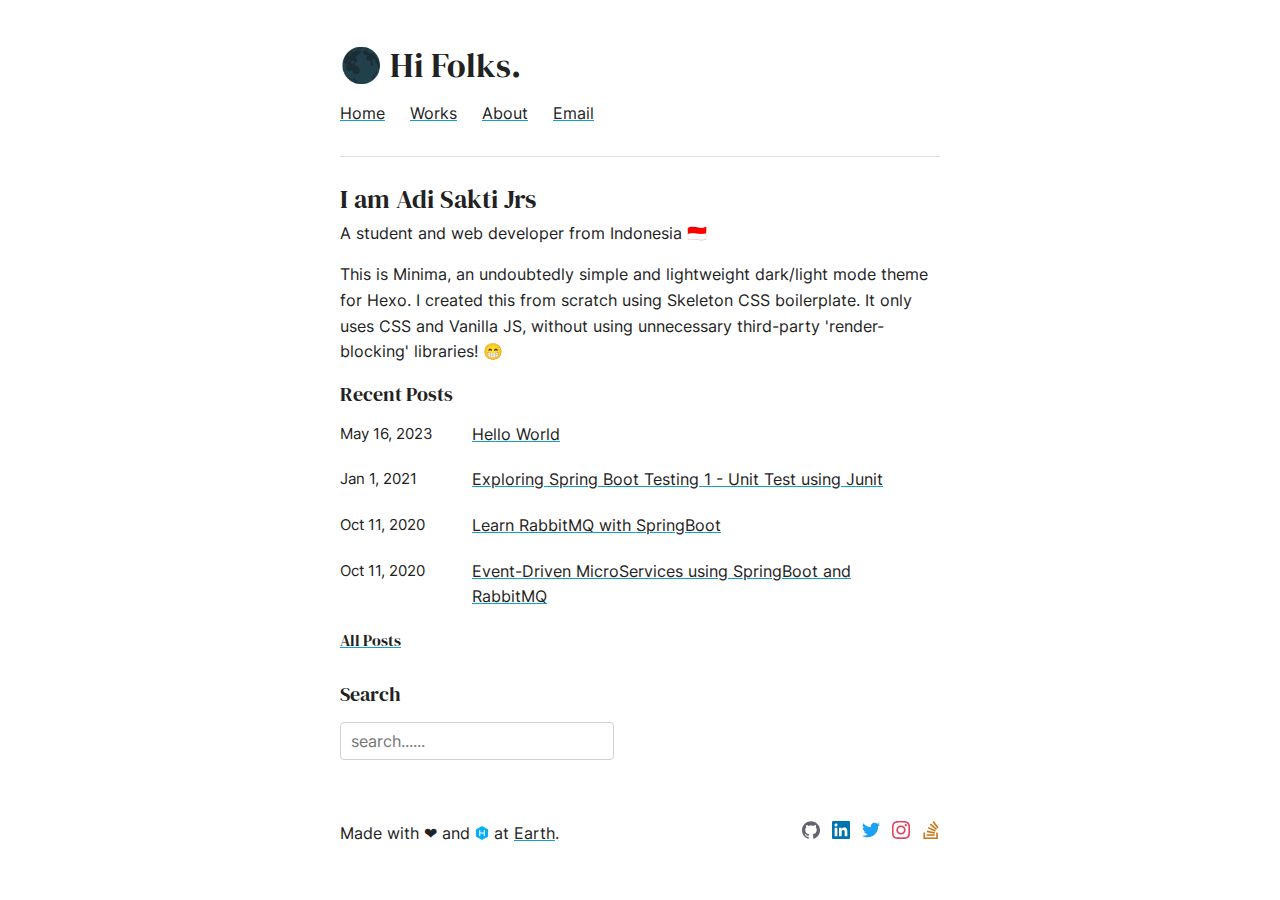
==== commit fc28b8cd: "Site updated: 2023-05-26 21:08:22" ====
--- a/index.html
+++ b/index.html
@@ -228,6 +228,20 @@
 <div class="row">
 
   <div class="three columns left lit">
+    <p class="bottom">Jan 1, 2021</p>
+  </div>
+  <div class="nine columns left mb-3">
+    <a href="/2021/01/01/01_Unit_Test_using_Junit/" >
+      
+        Exploring Spring Boot Testing 1 - Unit Test using Junit
+      
+    </a>
+  </div>
+</div>
+
+<div class="row">
+
+  <div class="three columns left lit">
     <p class="bottom">Oct 11, 2020</p>
   </div>
   <div class="nine columns left mb-3">
